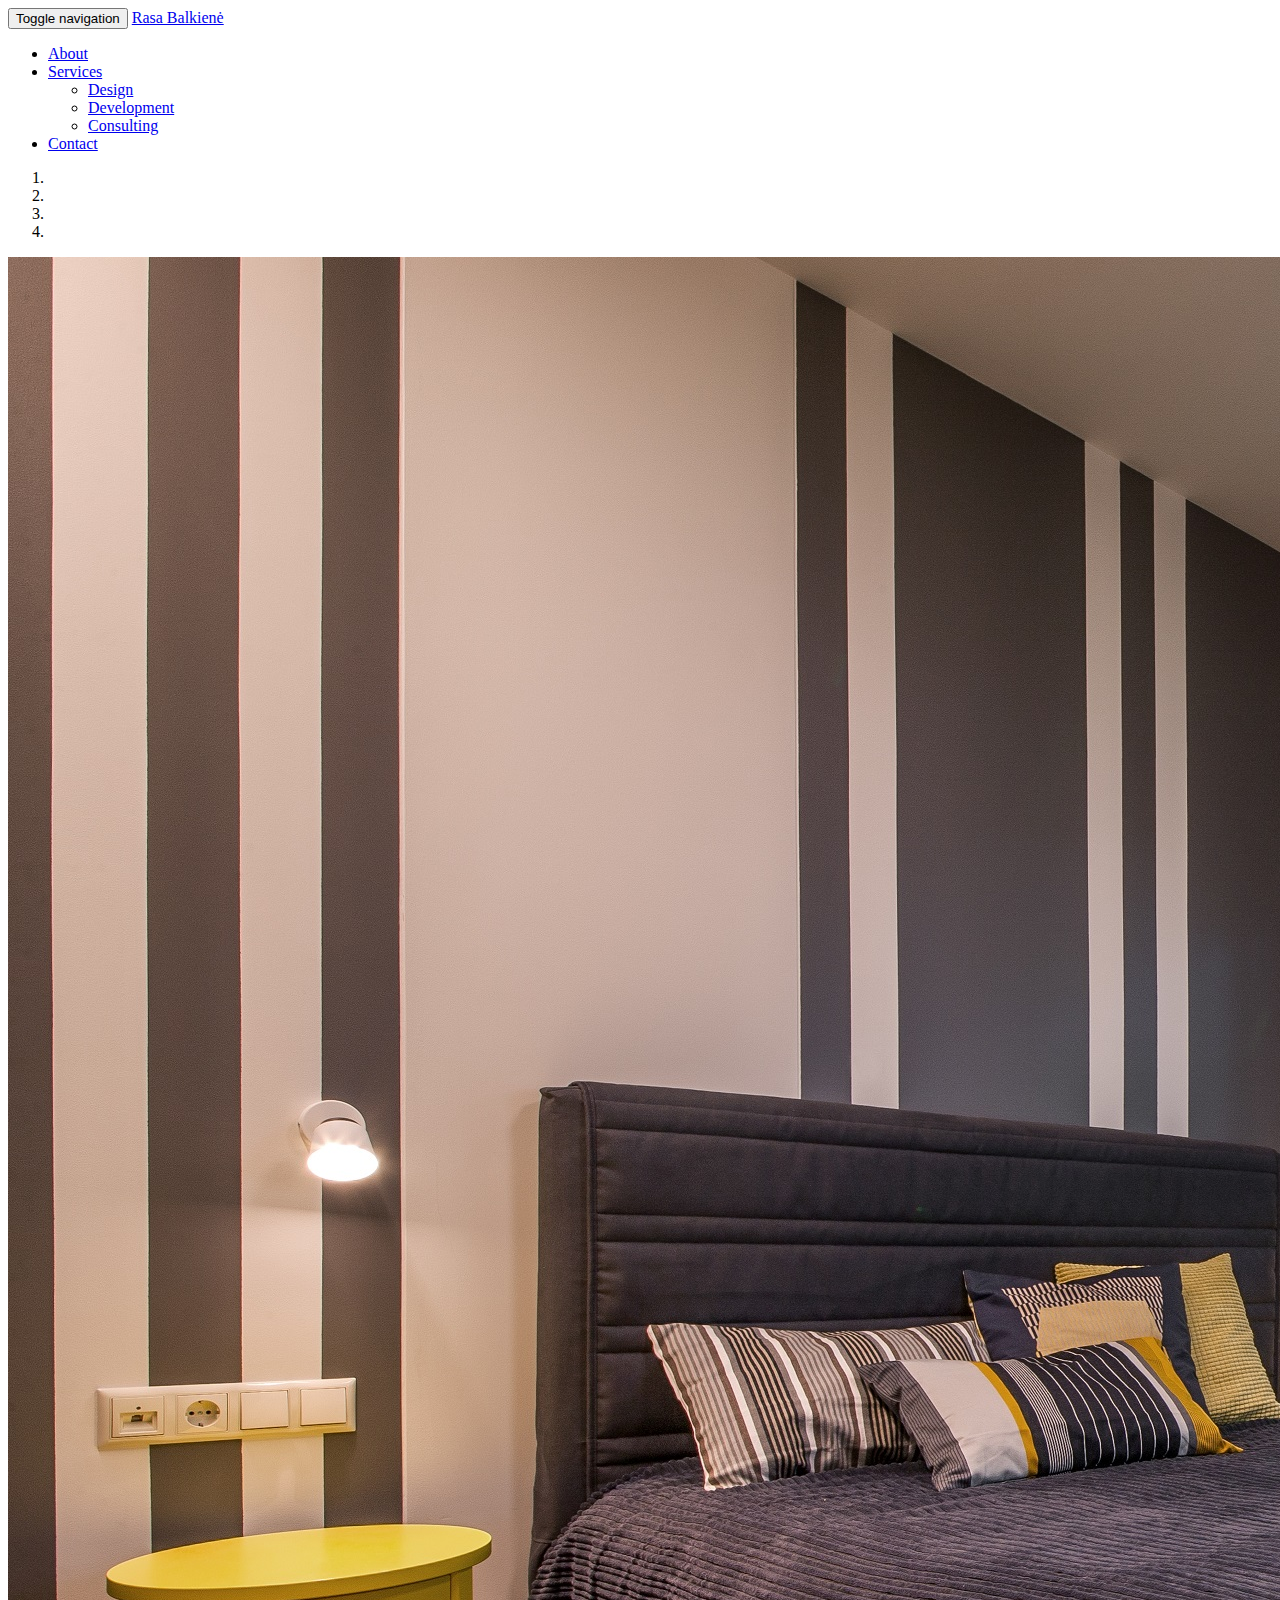
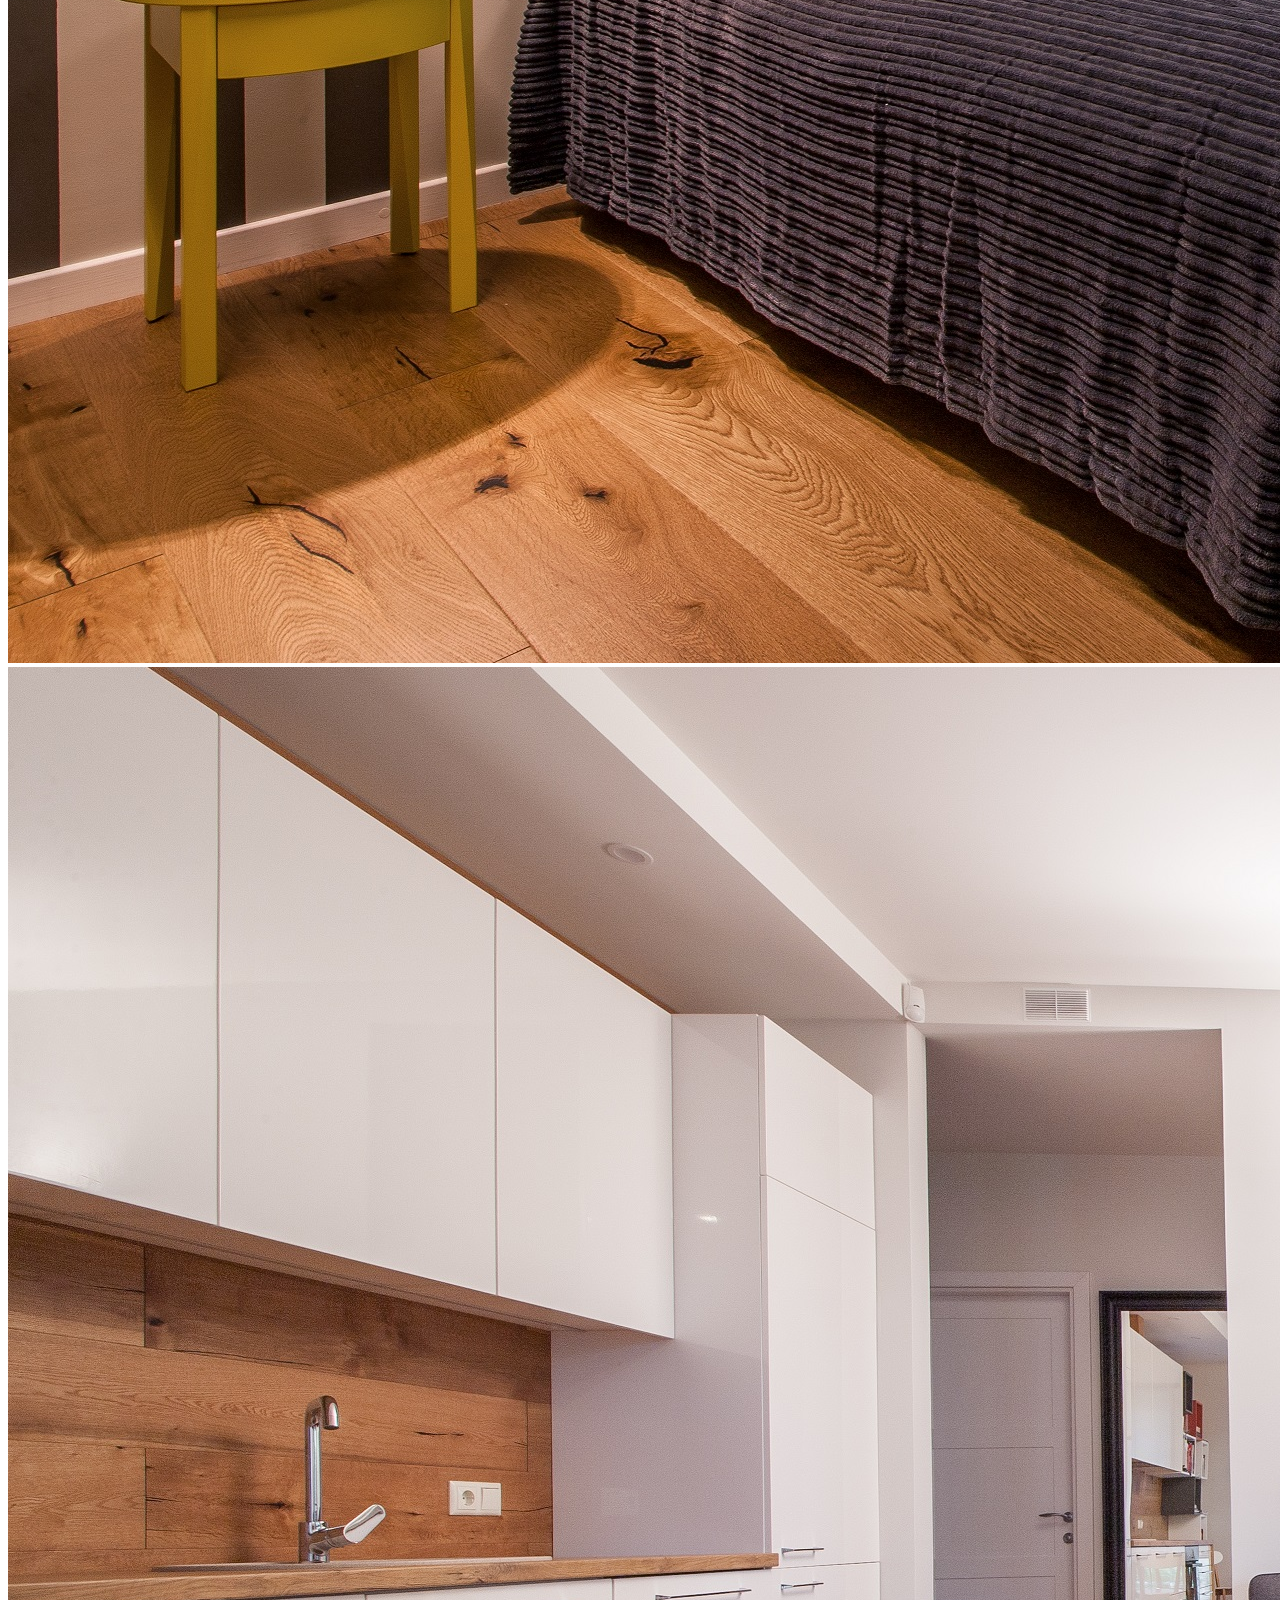
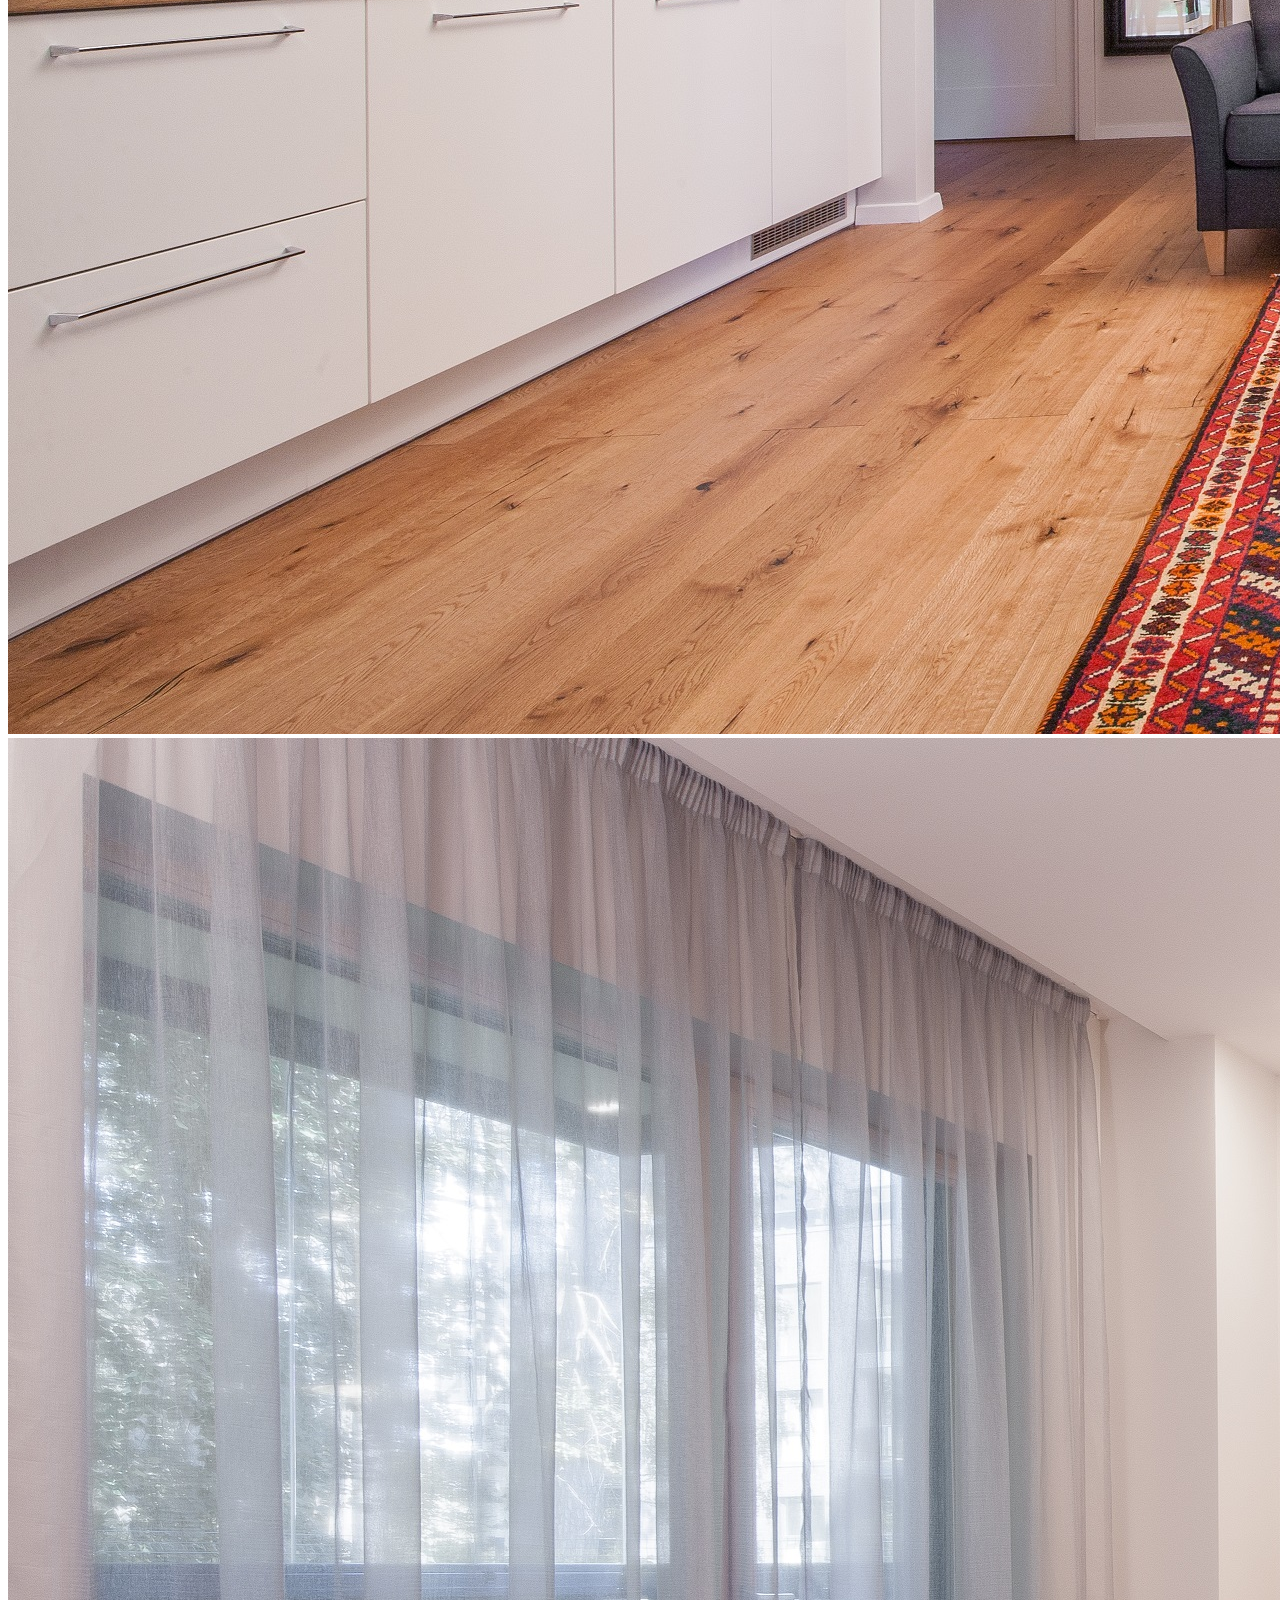
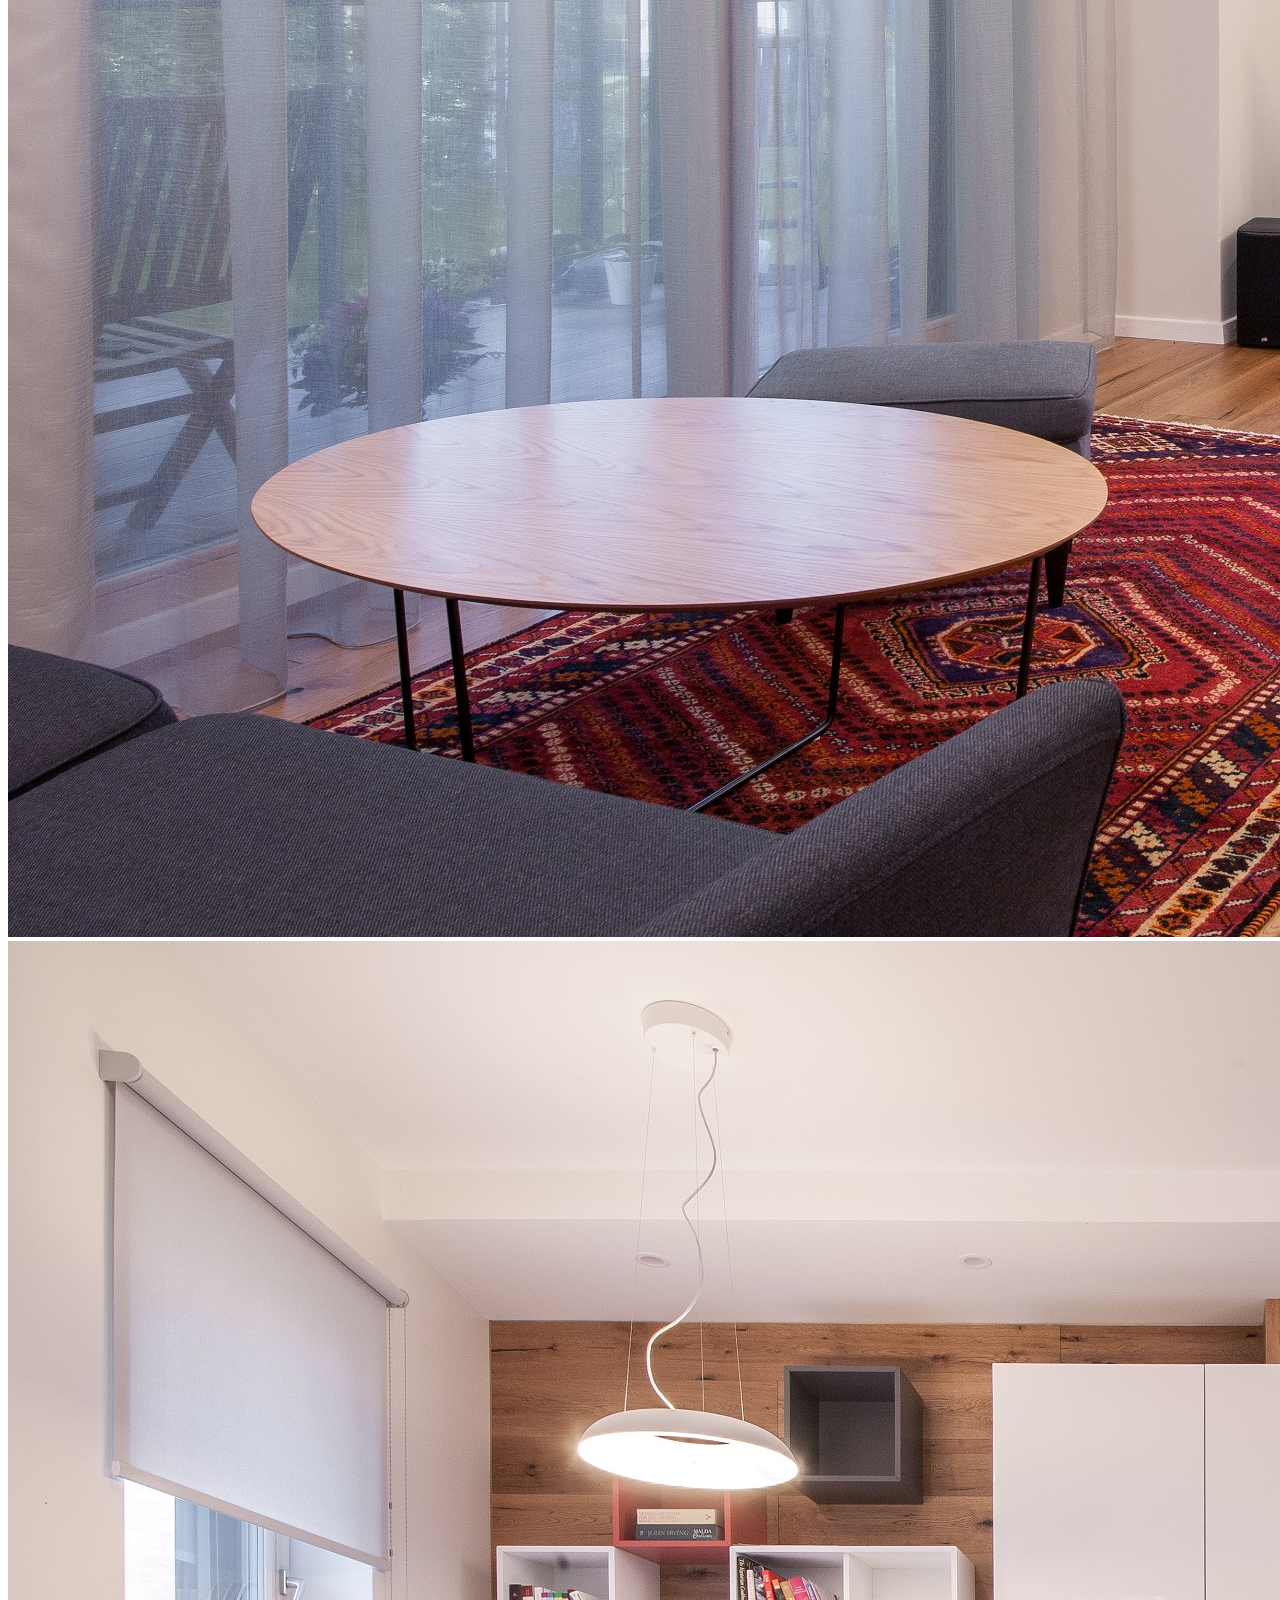
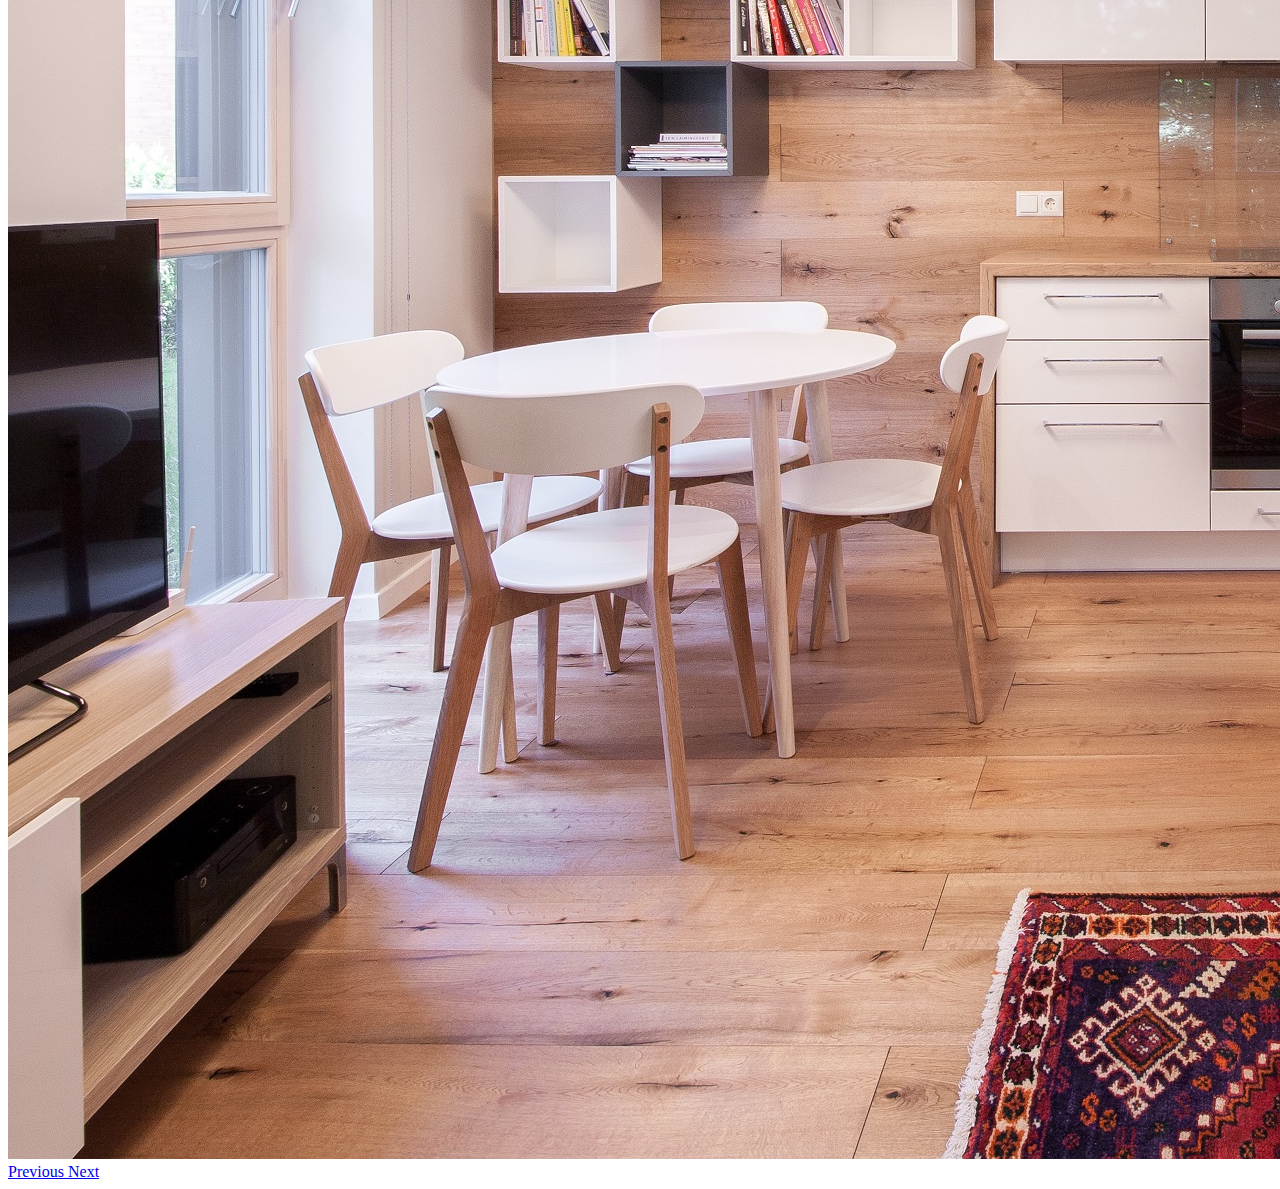
==== bootstrap-3.3.7/index.html @ 6f8c97f9 "added photos, added carousel slide" ====
<!DOCTYPE html>
<html lang="en">
	<head>
		<meta charset="utf-8">
		<meta http-equiv="X-UA-Compatible" content="IE=edge">
		<meta name="viewport" content="width=device-width, initial-scale=1">
		<title>Bootstrap 101 Template</title>
		<link href="css/bootstrap.css" rel="stylesheet">
		<!--[if lt IE 9]>
		<script src="https://oss.maxcdn.com/html5shiv/3.7.2/html5shiv.min.js"></script>
		<script src="https://oss.maxcdn.com/respond/1.4.2/respond.min.js"></script>
		<![endif]-->
		<link href="css/custom.css" rel="stylesheet">
		<link href='https://fonts.googleapis.com/css?family=Montserrat:400,700' rel='stylesheet' type='text/css'>
	</head>
	<body>
		<nav class="navbar navbar-inverse navbar-static-top">
			<div class="container">
				<div class="navbar-header">
					<button type="button" class="navbar-toggle collapsed" data-toggle="collapse" data-target="#bs-example-navbar-collapse-1" aria-expanded="false">
					<span class="sr-only">Toggle navigation</span>
					<span class="icon-bar"></span>
					<span class="icon-bar"></span>
					<span class="icon-bar"></span>
					</button>
					<a class="navbar-brand" href="#">Rasa Balkienė</a>
				</div>
				<div class="collapse navbar-collapse" id="bs-example-navbar-collapse-1">
					<ul class="nav navbar-nav navbar-right">
						<li><a href="#">About</a></li>
						<li class="dropdown">
							<a href="#" class="dropdown-toggle" data-toggle="dropdown" role="button" aria-haspopup="true" aria-expanded="false">Services<span class="caret"></span></a>
							<ul class="dropdown-menu">
								<li><a href="#">Design</a></li>
								<li><a href="#">Development</a></li>
								<li><a href="#">Consulting</a></li>
							</ul>
						</li>
						<li><a href="#">Contact</a></li>
					</ul>
				</div>
			</div>
		</nav>
		<div class="container">
		<div id="myCarousel" class="carousel slide" data-ride="carousel">
  <!-- Indicators -->
  <ol class="carousel-indicators">
    <li data-target="#myCarousel" data-slide-to="0" class="active"></li>
    <li data-target="#myCarousel" data-slide-to="1"></li>
    <li data-target="#myCarousel" data-slide-to="2"></li>
    <li data-target="#myCarousel" data-slide-to="3"></li>
  </ol>

  <!-- Wrapper for slides -->
  <div class="carousel-inner" role="listbox">
    <div class="item active">
      <img src="images/miegamasis7.jpg" alt="Chania">
    </div>

    <div class="item">
      <img src="images/svetain%C4%971.jpg" alt="Chania">
    </div>

    <div class="item">
      <img src="images/svetain%C4%973.jpg" alt="Flower">
    </div>

    <div class="item">
      <img src="images/virtuv%C4%976.jpg" alt="Flower">
    </div>
  </div>

  <!-- Left and right controls -->
  <a class="left carousel-control" href="#myCarousel" role="button" data-slide="prev">
    <span class="glyphicon glyphicon-chevron-left" aria-hidden="true"></span>
    <span class="sr-only">Previous</span>
  </a>
  <a class="right carousel-control" href="#myCarousel" role="button" data-slide="next">
    <span class="glyphicon glyphicon-chevron-right" aria-hidden="true"></span>
    <span class="sr-only">Next</span>
  </a>
</div>
		</div>
		<script src="https://ajax.googleapis.com/ajax/libs/jquery/1.11.3/jquery.min.js"></script>
		<script src="js/bootstrap.min.js"></script>
	</body>
</html>
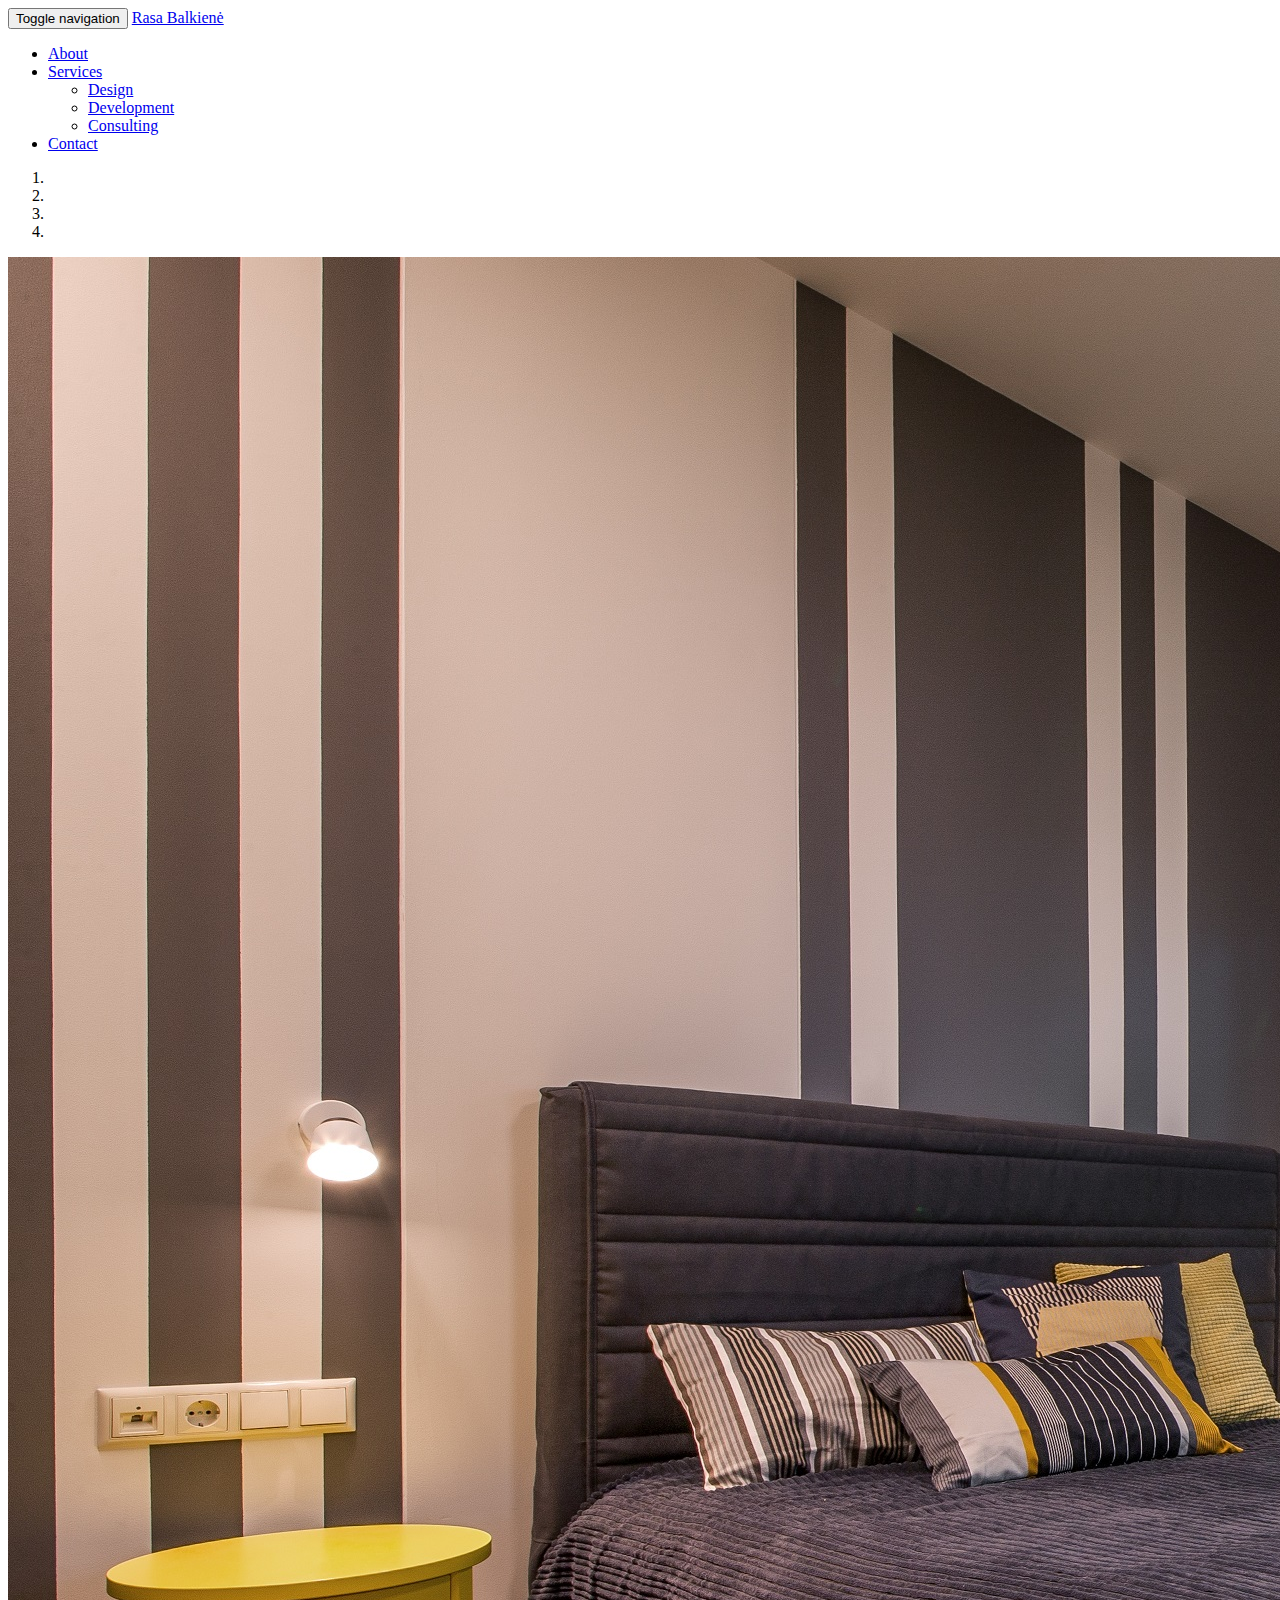
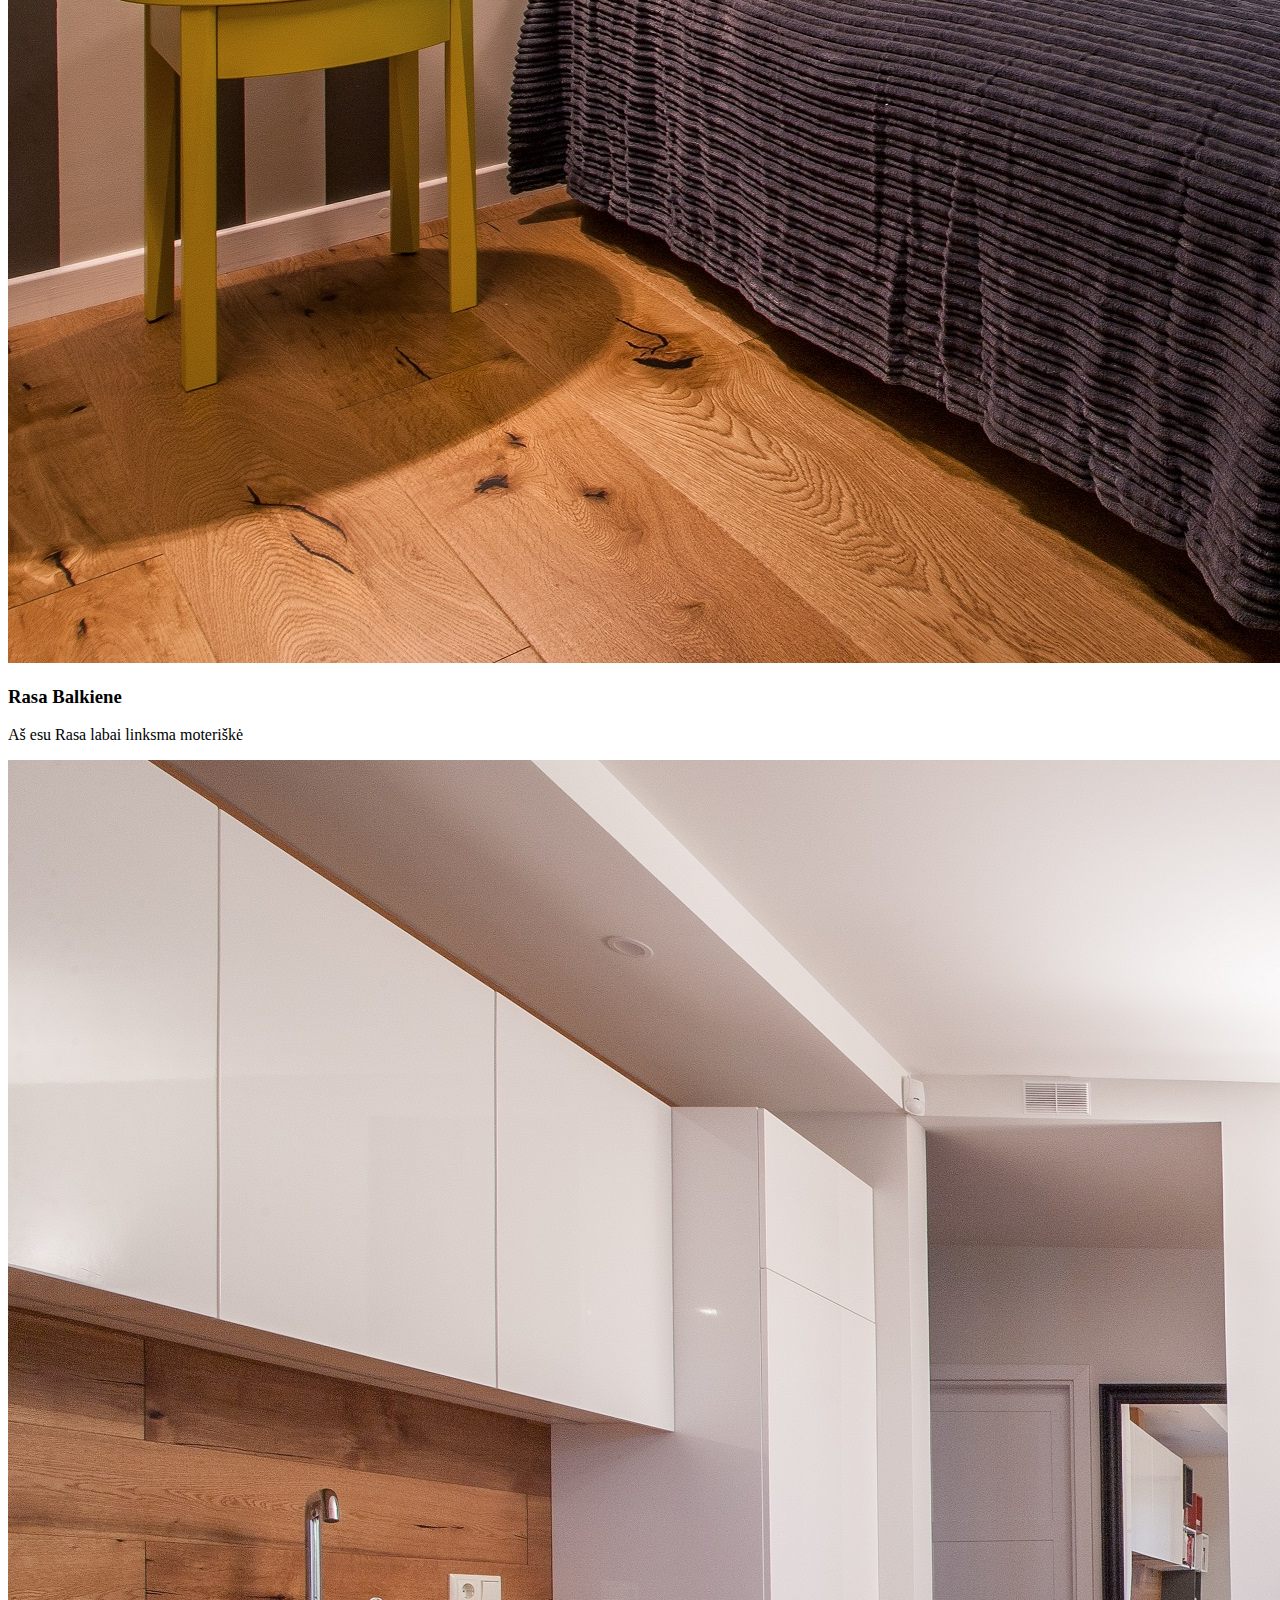
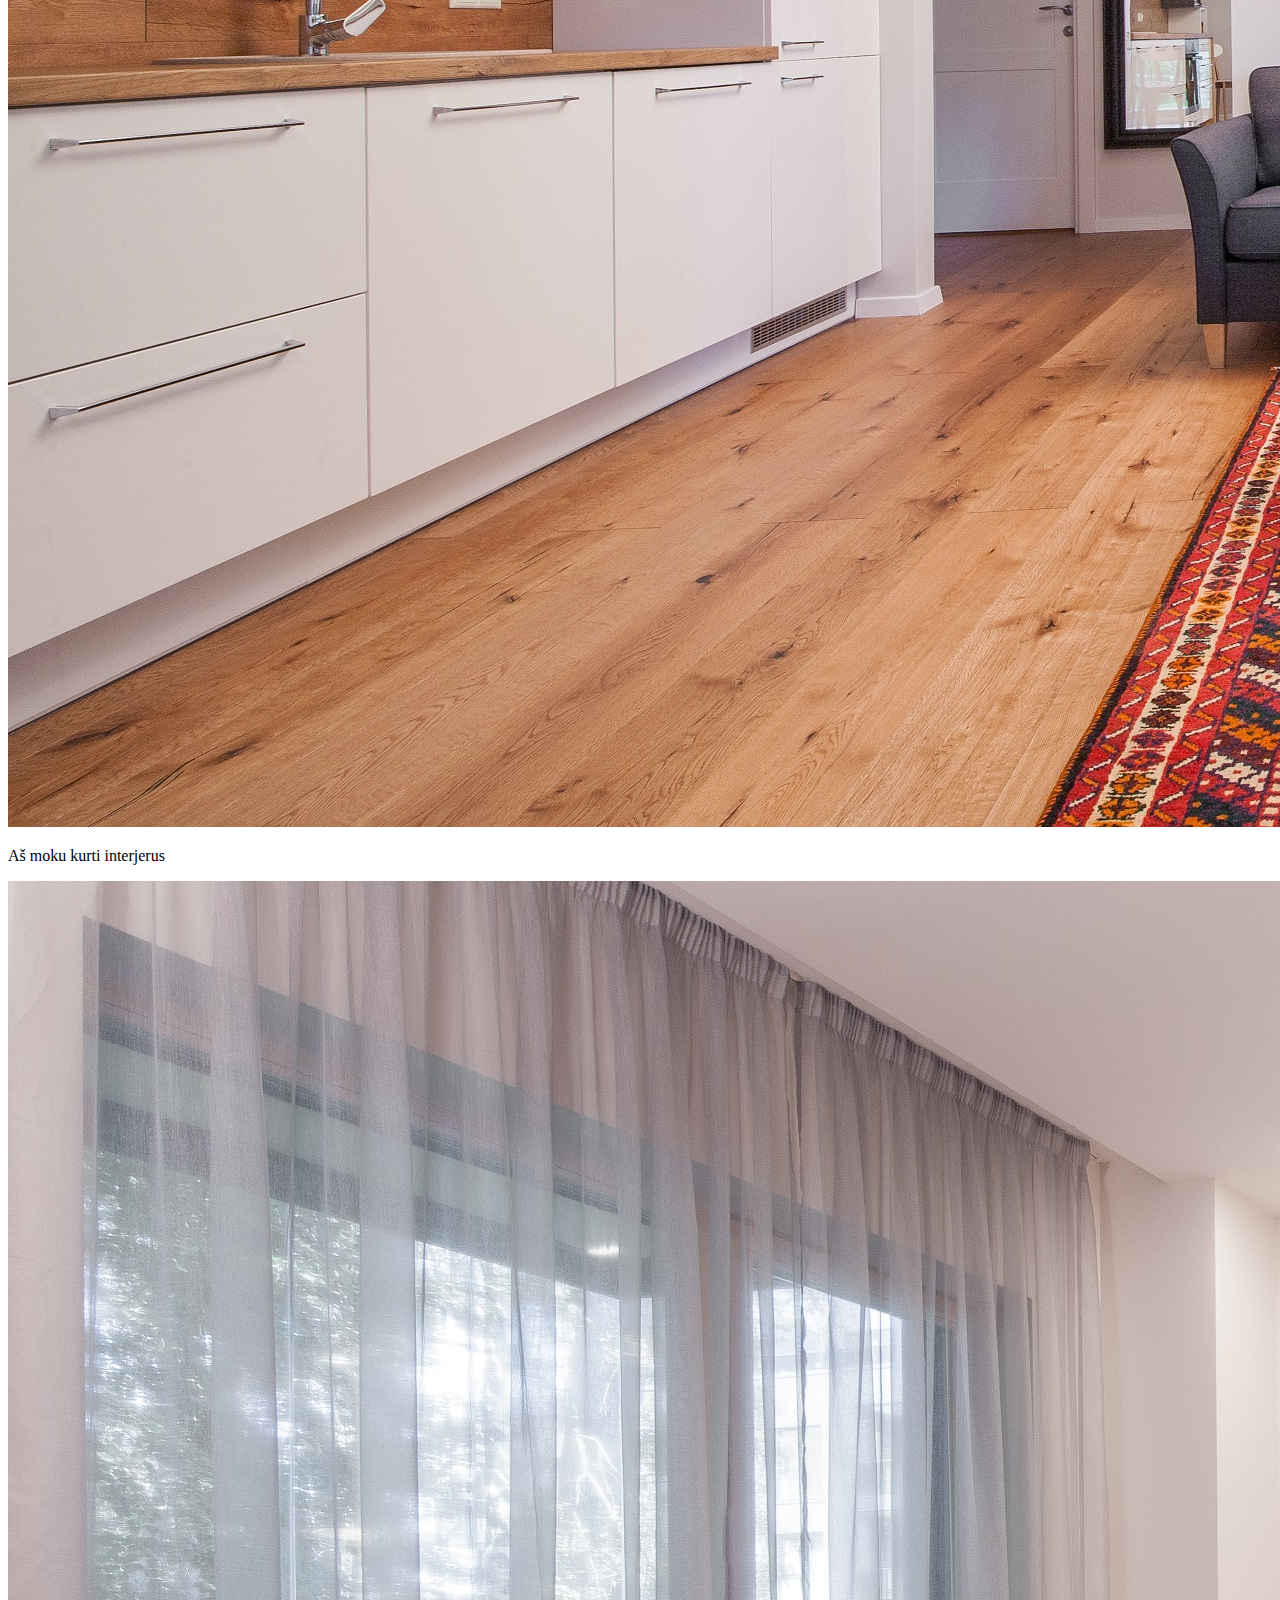
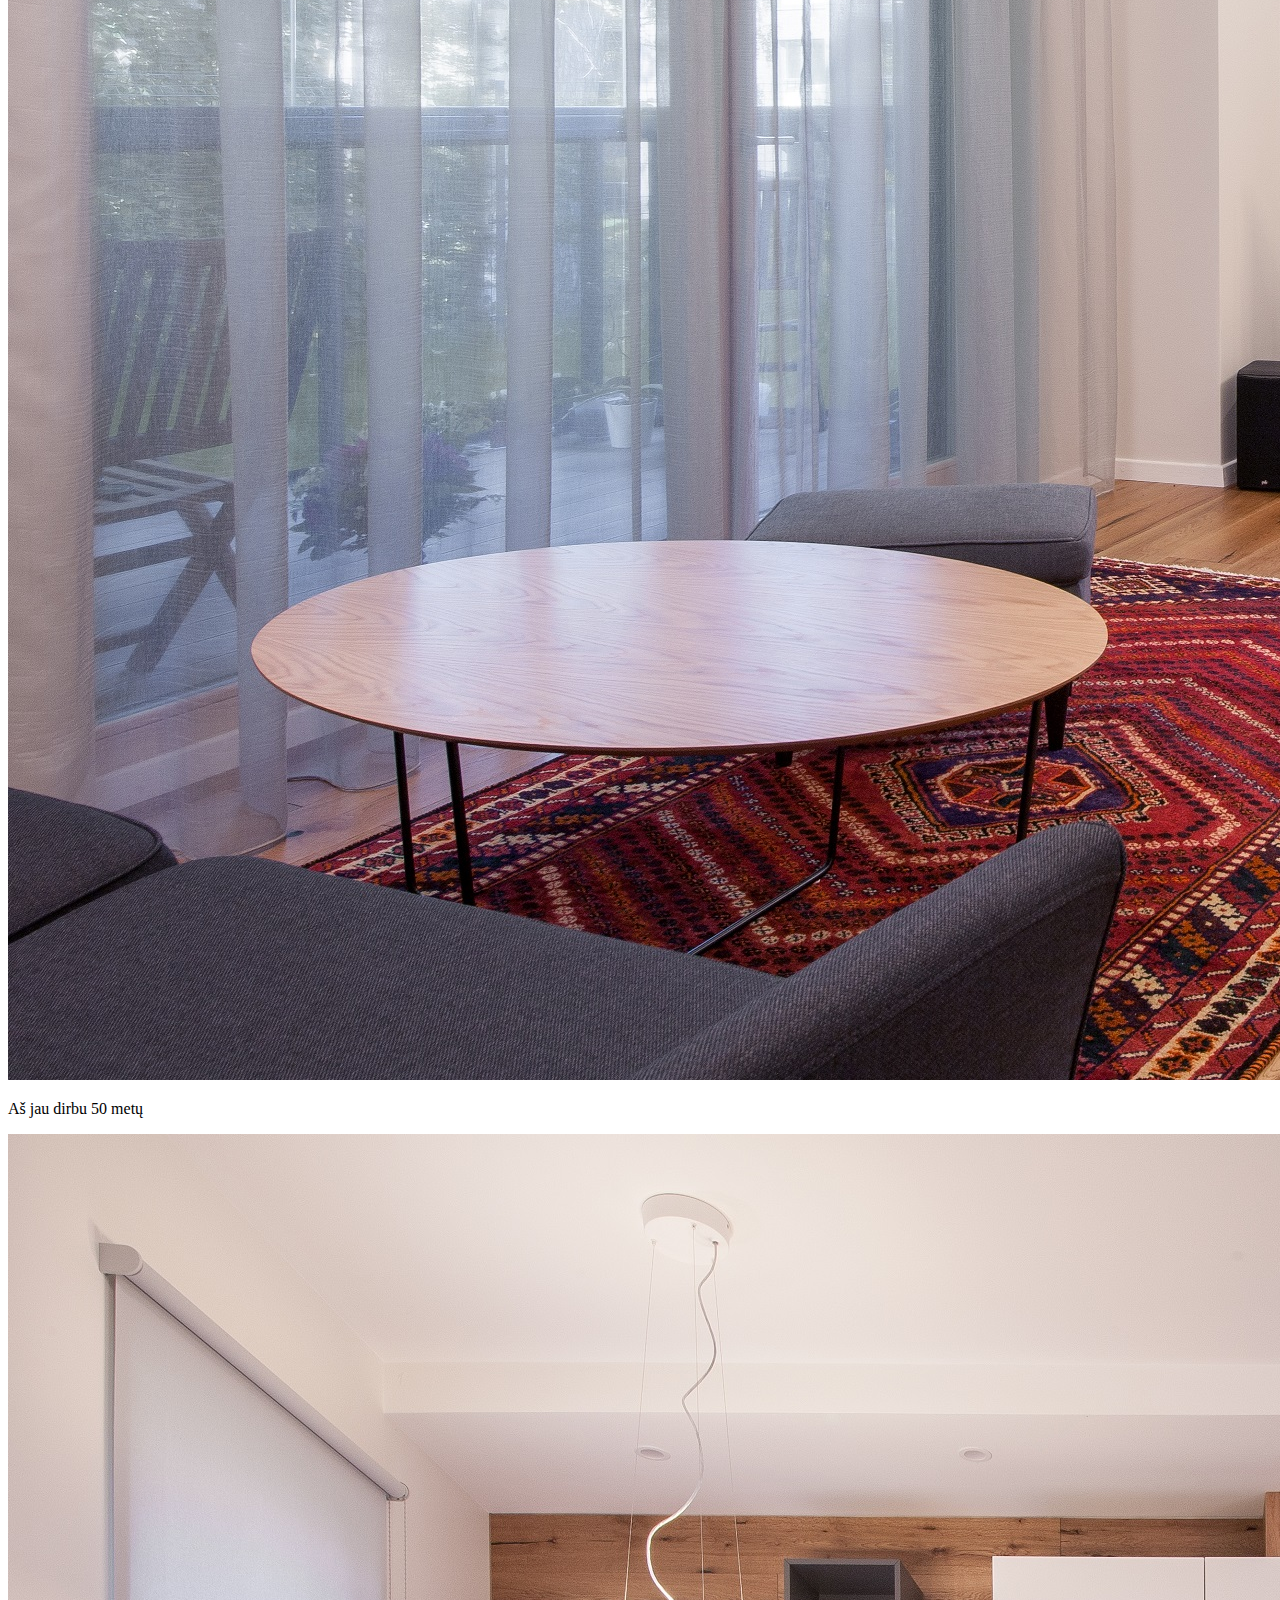
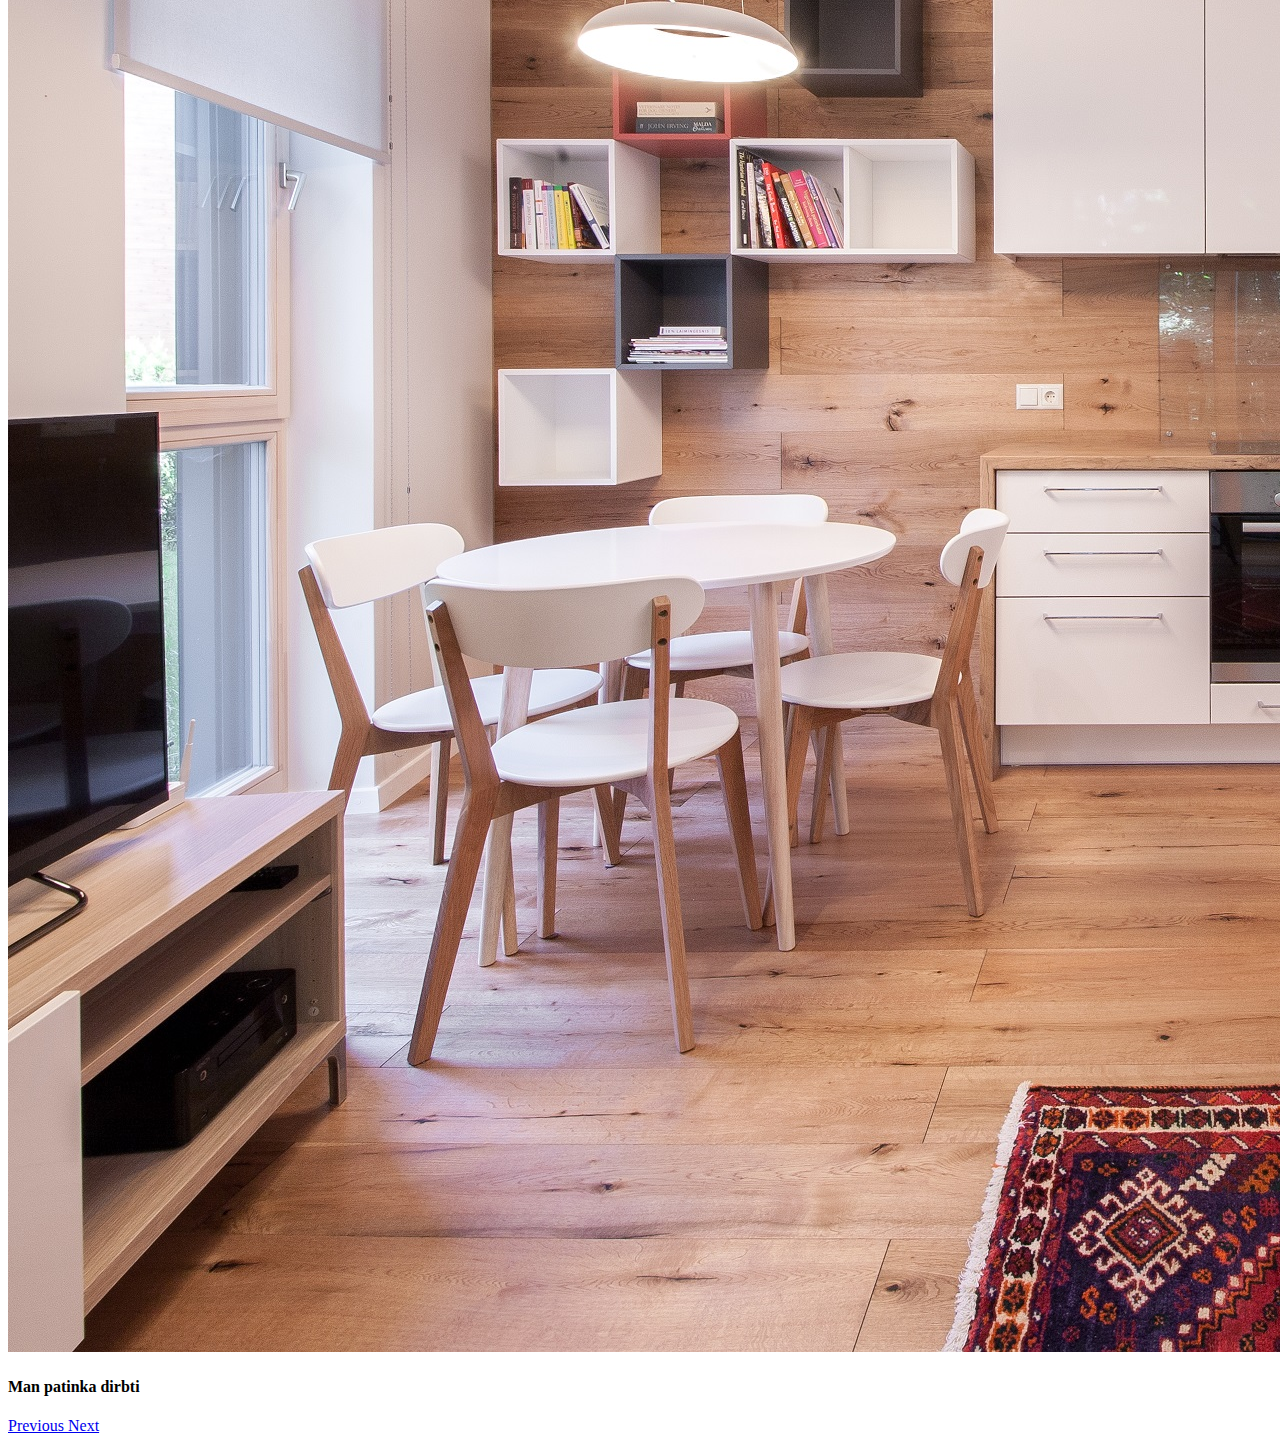
==== commit 96ffd8d9: "Removed custom css and added captions on carousel" ====
--- a/bootstrap-3.3.7/index.html
+++ b/bootstrap-3.3.7/index.html
@@ -54,19 +54,34 @@
   <!-- Wrapper for slides -->
   <div class="carousel-inner" role="listbox">
     <div class="item active">
-      <img src="images/miegamasis7.jpg" alt="Chania">
+      <img src="images/miegamasis7.jpg" alt="">
+		<div class="carousel-caption">
+			<h3> Rasa Balkiene</h3>
+			<p> Aš esu Rasa labai linksma moteriškė</p>
+		</div>
     </div>
 
     <div class="item">
       <img src="images/svetain%C4%971.jpg" alt="Chania">
+				<div class="carousel-caption">
+			<p> Aš moku kurti interjerus</p>
+		</div>
     </div>
 
     <div class="item">
       <img src="images/svetain%C4%973.jpg" alt="Flower">
+						<div class="carousel-caption">
+			<p> Aš jau dirbu 50 metų</p>
+		</div>
+
     </div>
 
     <div class="item">
-      <img src="images/virtuv%C4%976.jpg" alt="Flower">
+      <img src="images/virtuv%C4%976.jpg" alt="">
+								<div class="carousel-caption">
+
+		<h4> Man patinka dirbti</h4>
+		</div>
     </div>
   </div>
 
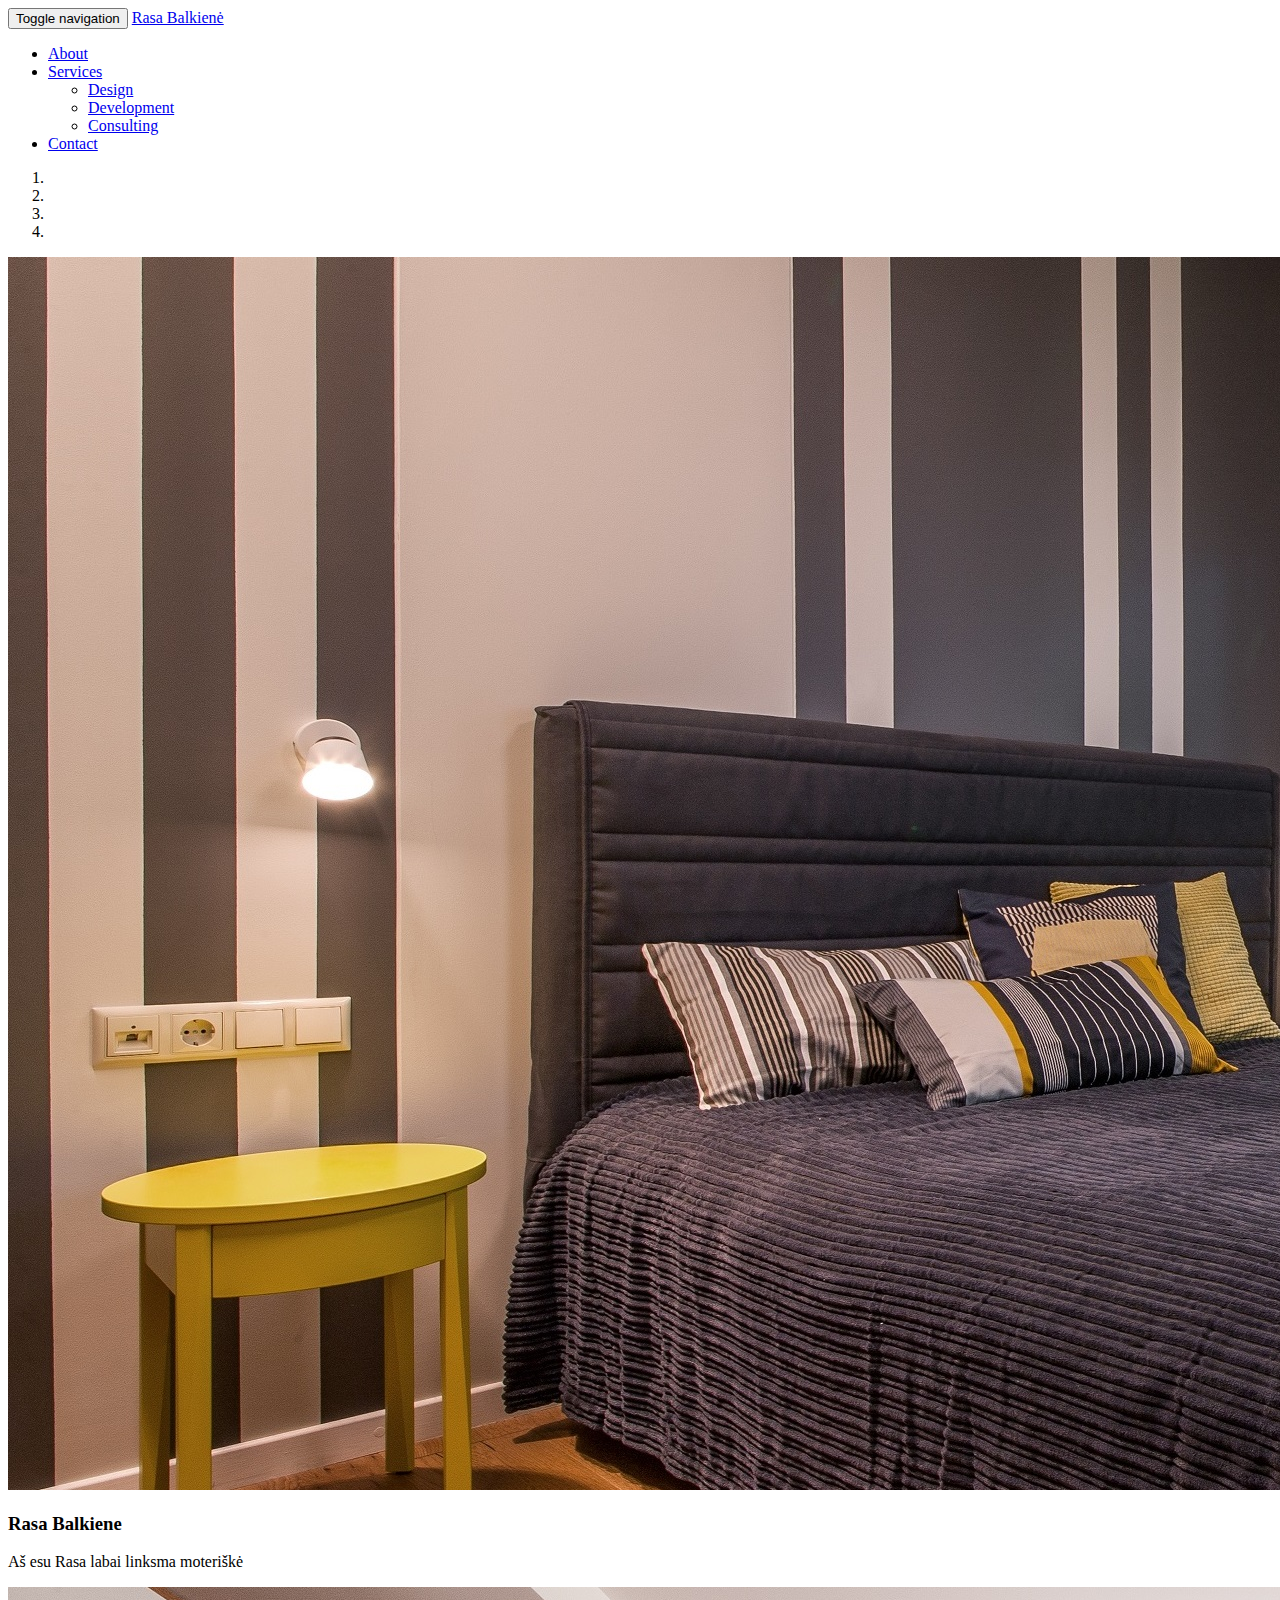
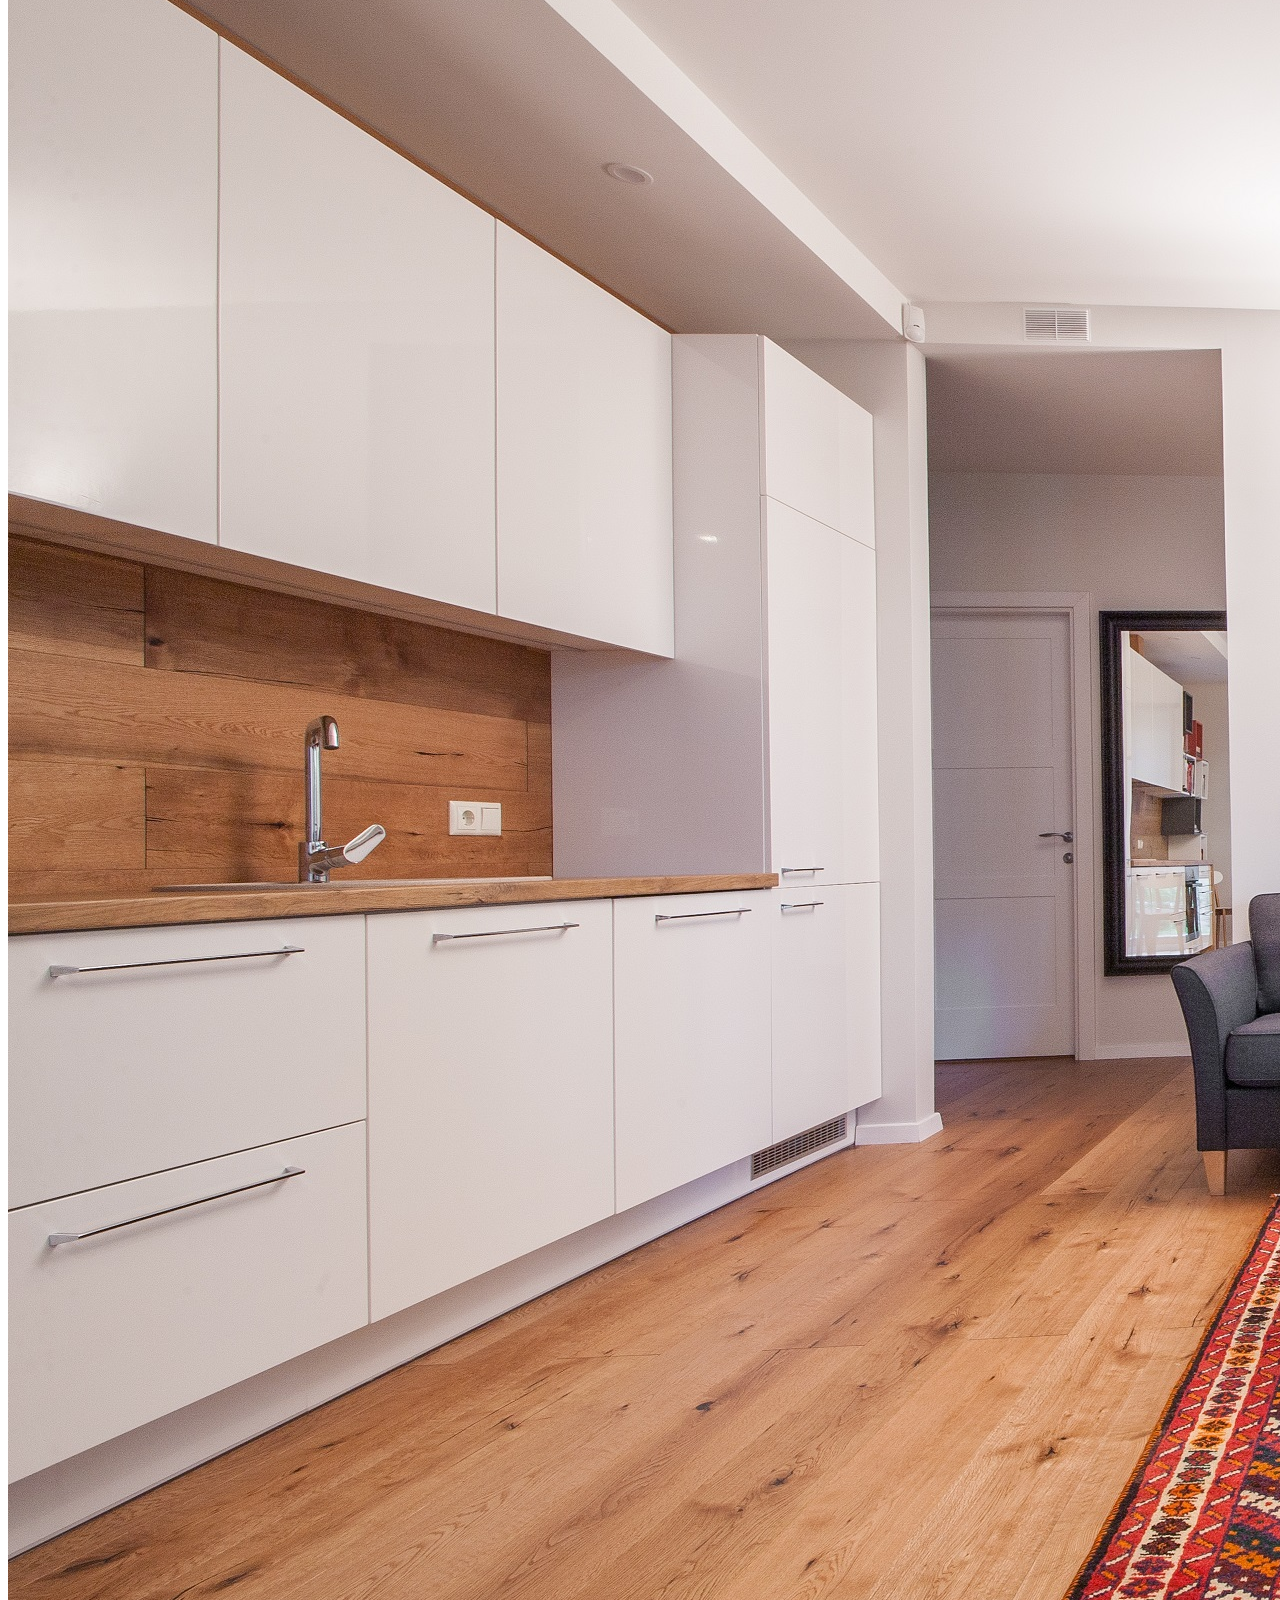
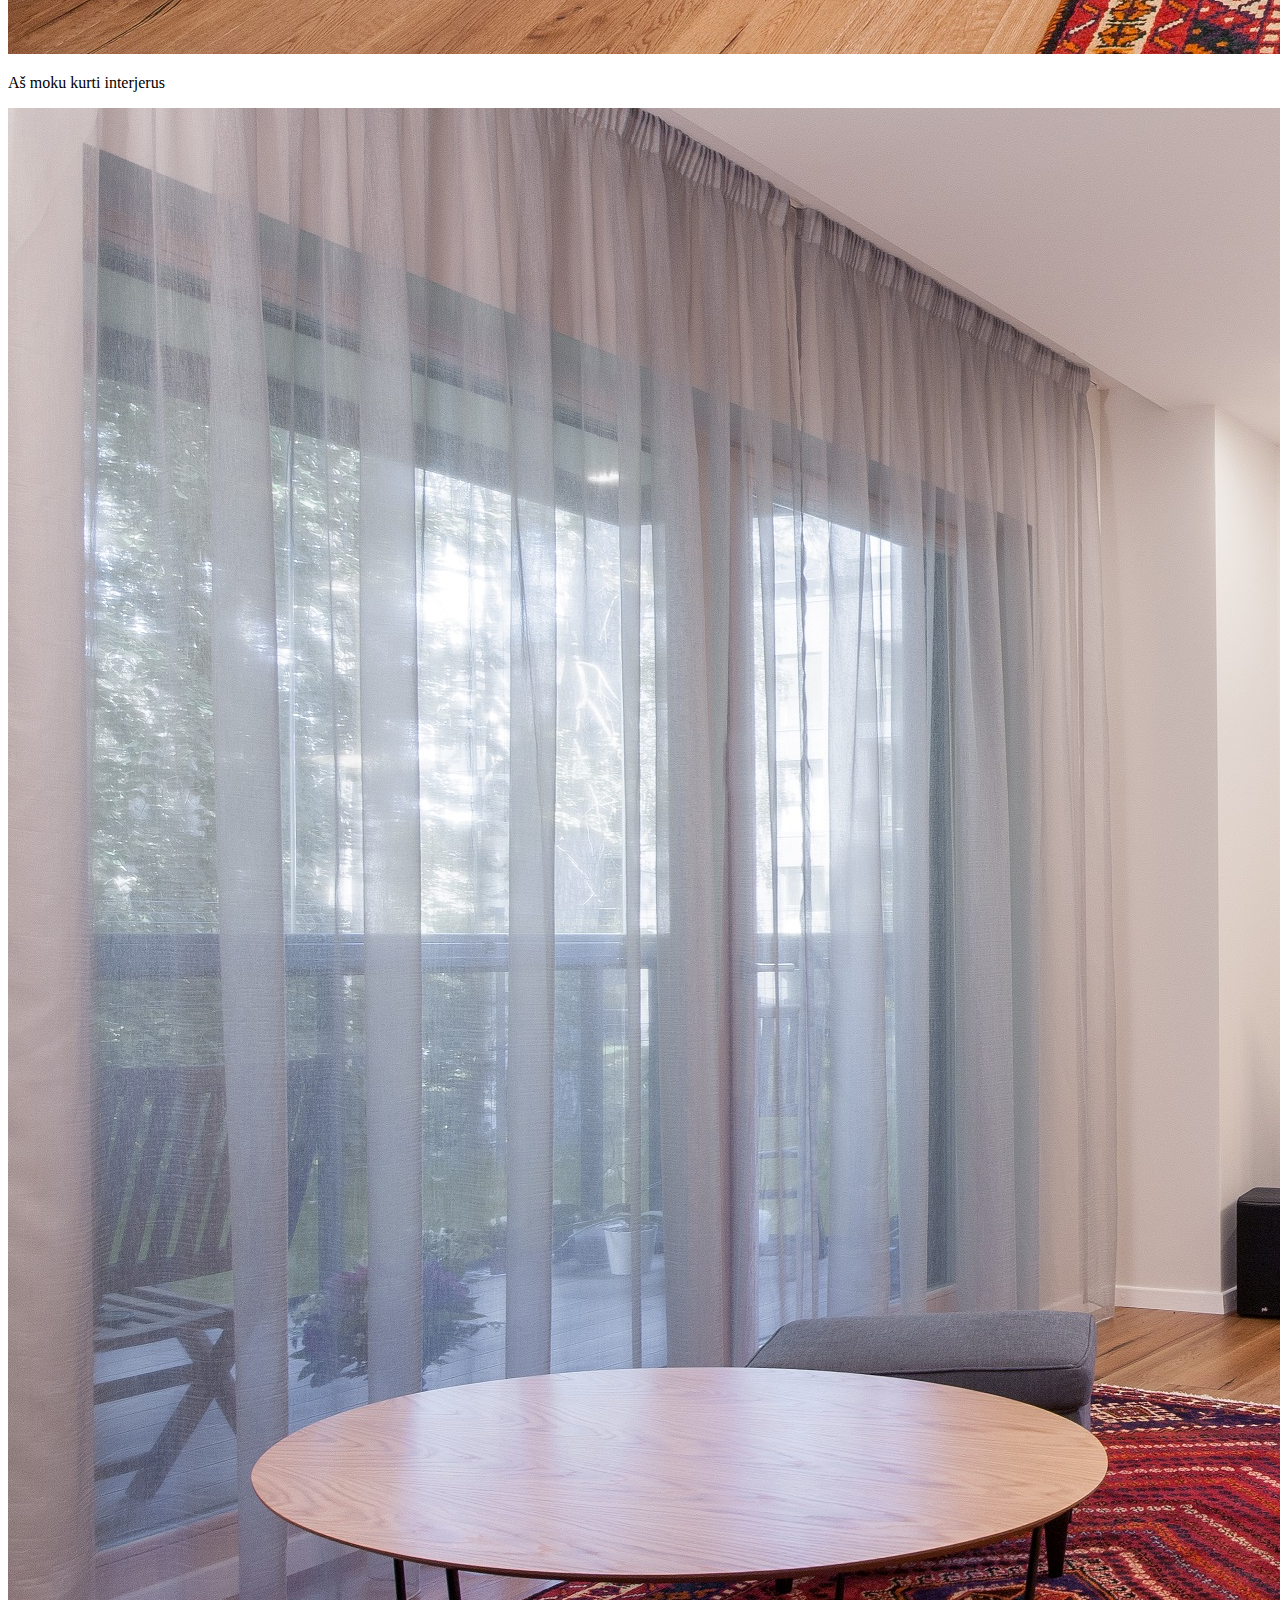
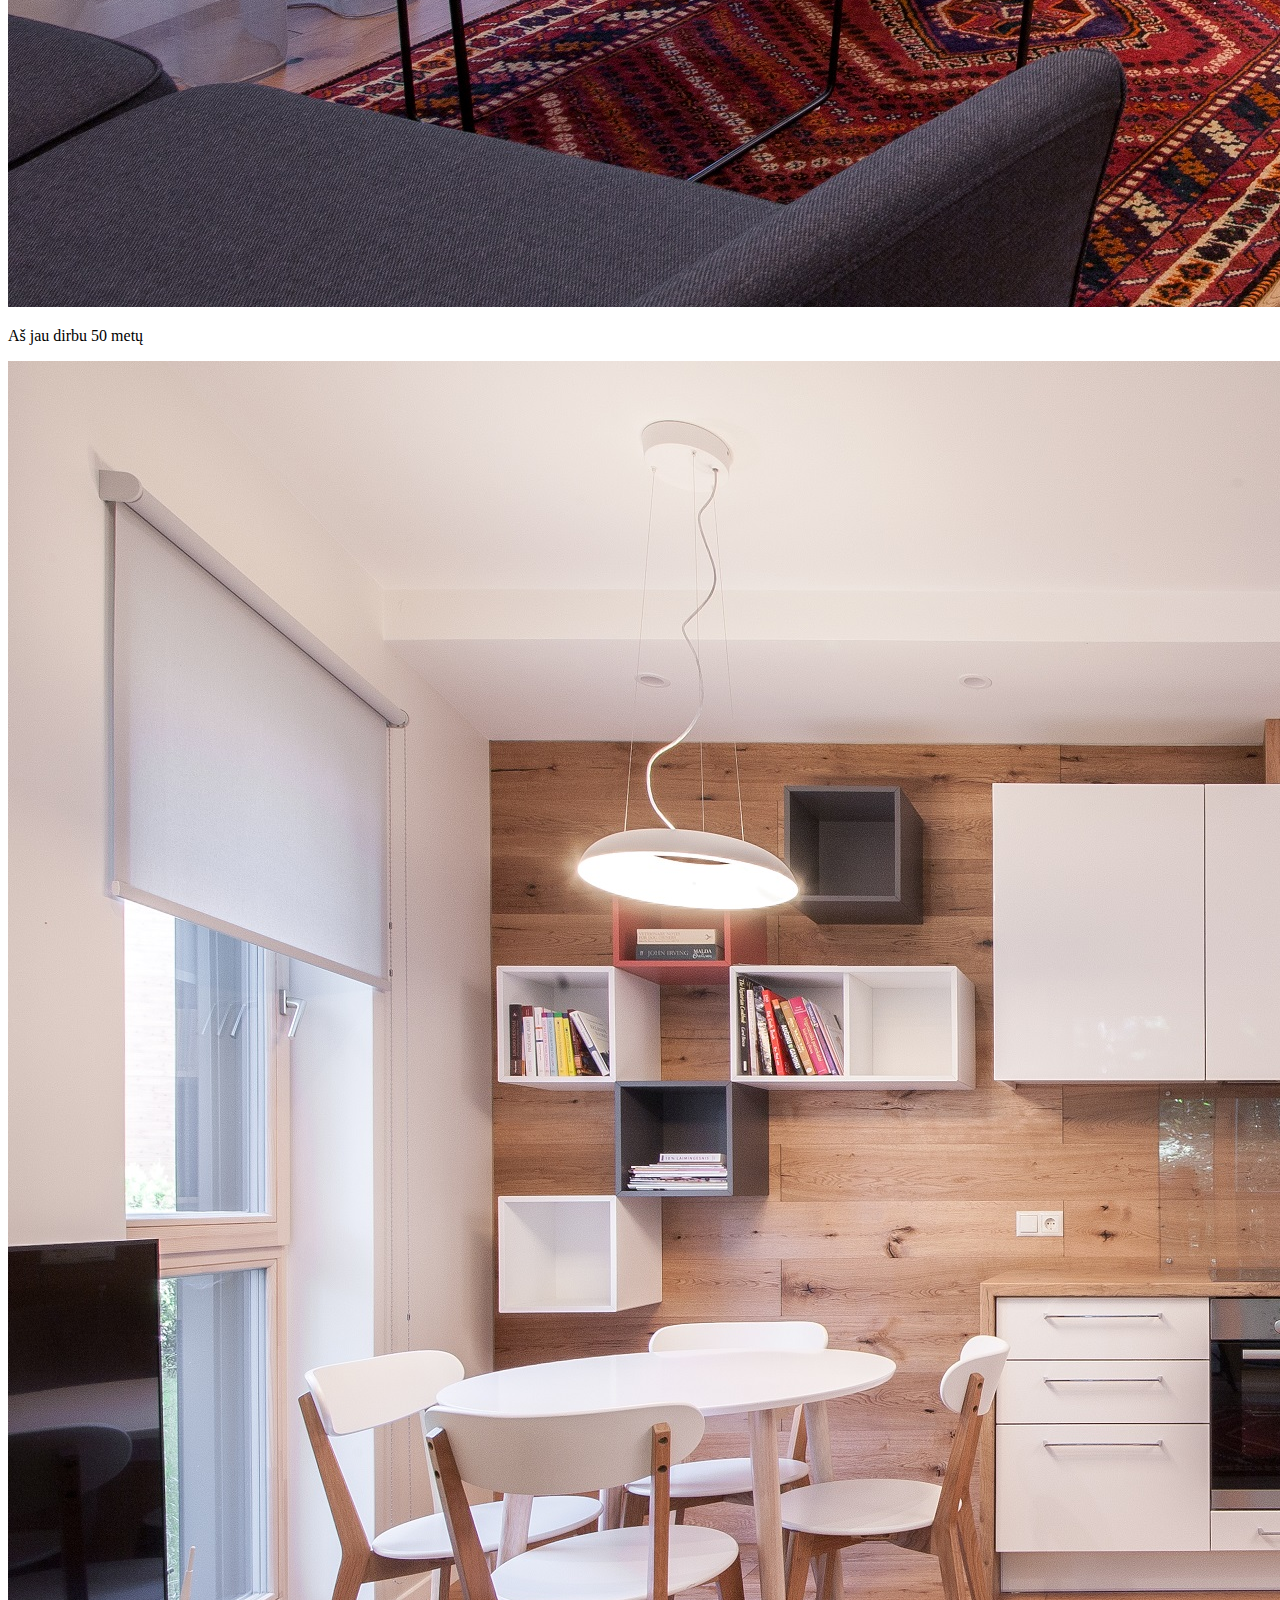
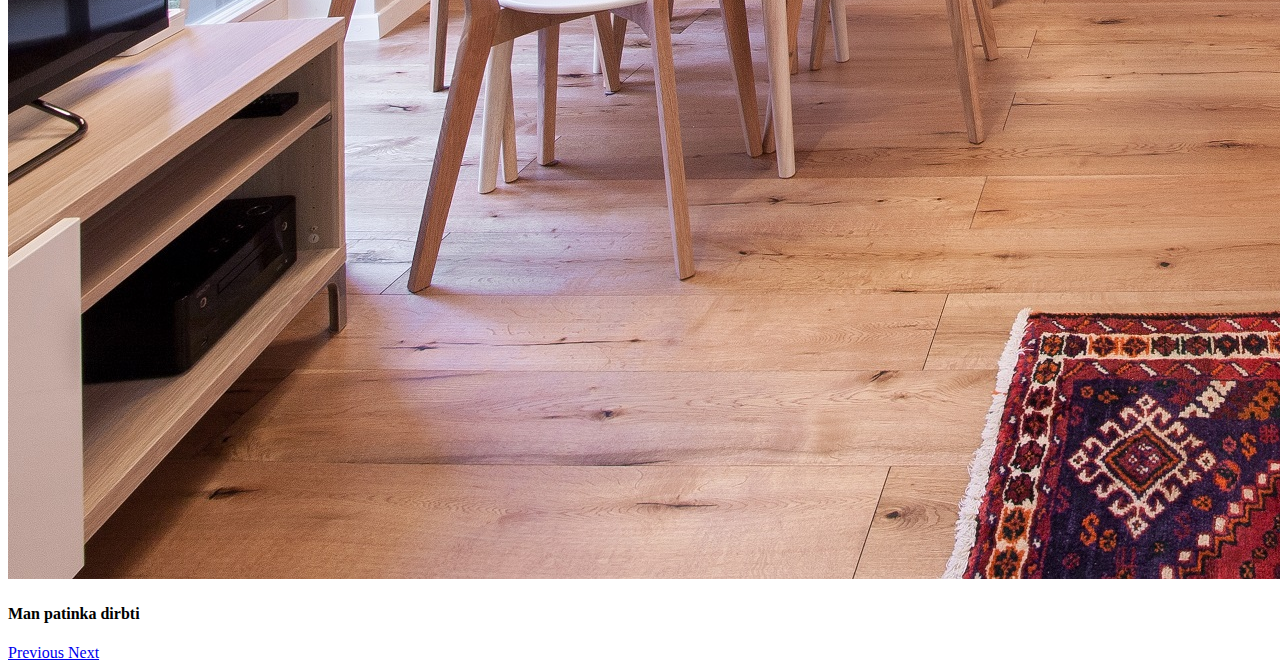
==== commit ea127871: "Added very simple plan, made carousel have width 100% of the screen size. Waiting for client to say " ====
--- a/bootstrap-3.3.7/index.html
+++ b/bootstrap-3.3.7/index.html
@@ -41,7 +41,6 @@
 				</div>
 			</div>
 		</nav>
-		<div class="container">
 		<div id="myCarousel" class="carousel slide" data-ride="carousel">
   <!-- Indicators -->
   <ol class="carousel-indicators">
@@ -95,7 +94,6 @@
     <span class="sr-only">Next</span>
   </a>
 </div>
-		</div>
 		<script src="https://ajax.googleapis.com/ajax/libs/jquery/1.11.3/jquery.min.js"></script>
 		<script src="js/bootstrap.min.js"></script>
 	</body>
--- a/bootstrap-3.3.7/css/custom.css
+++ b/bootstrap-3.3.7/css/custom.css
@@ -0,0 +1,3 @@
+.container{
+	width:100%;
+}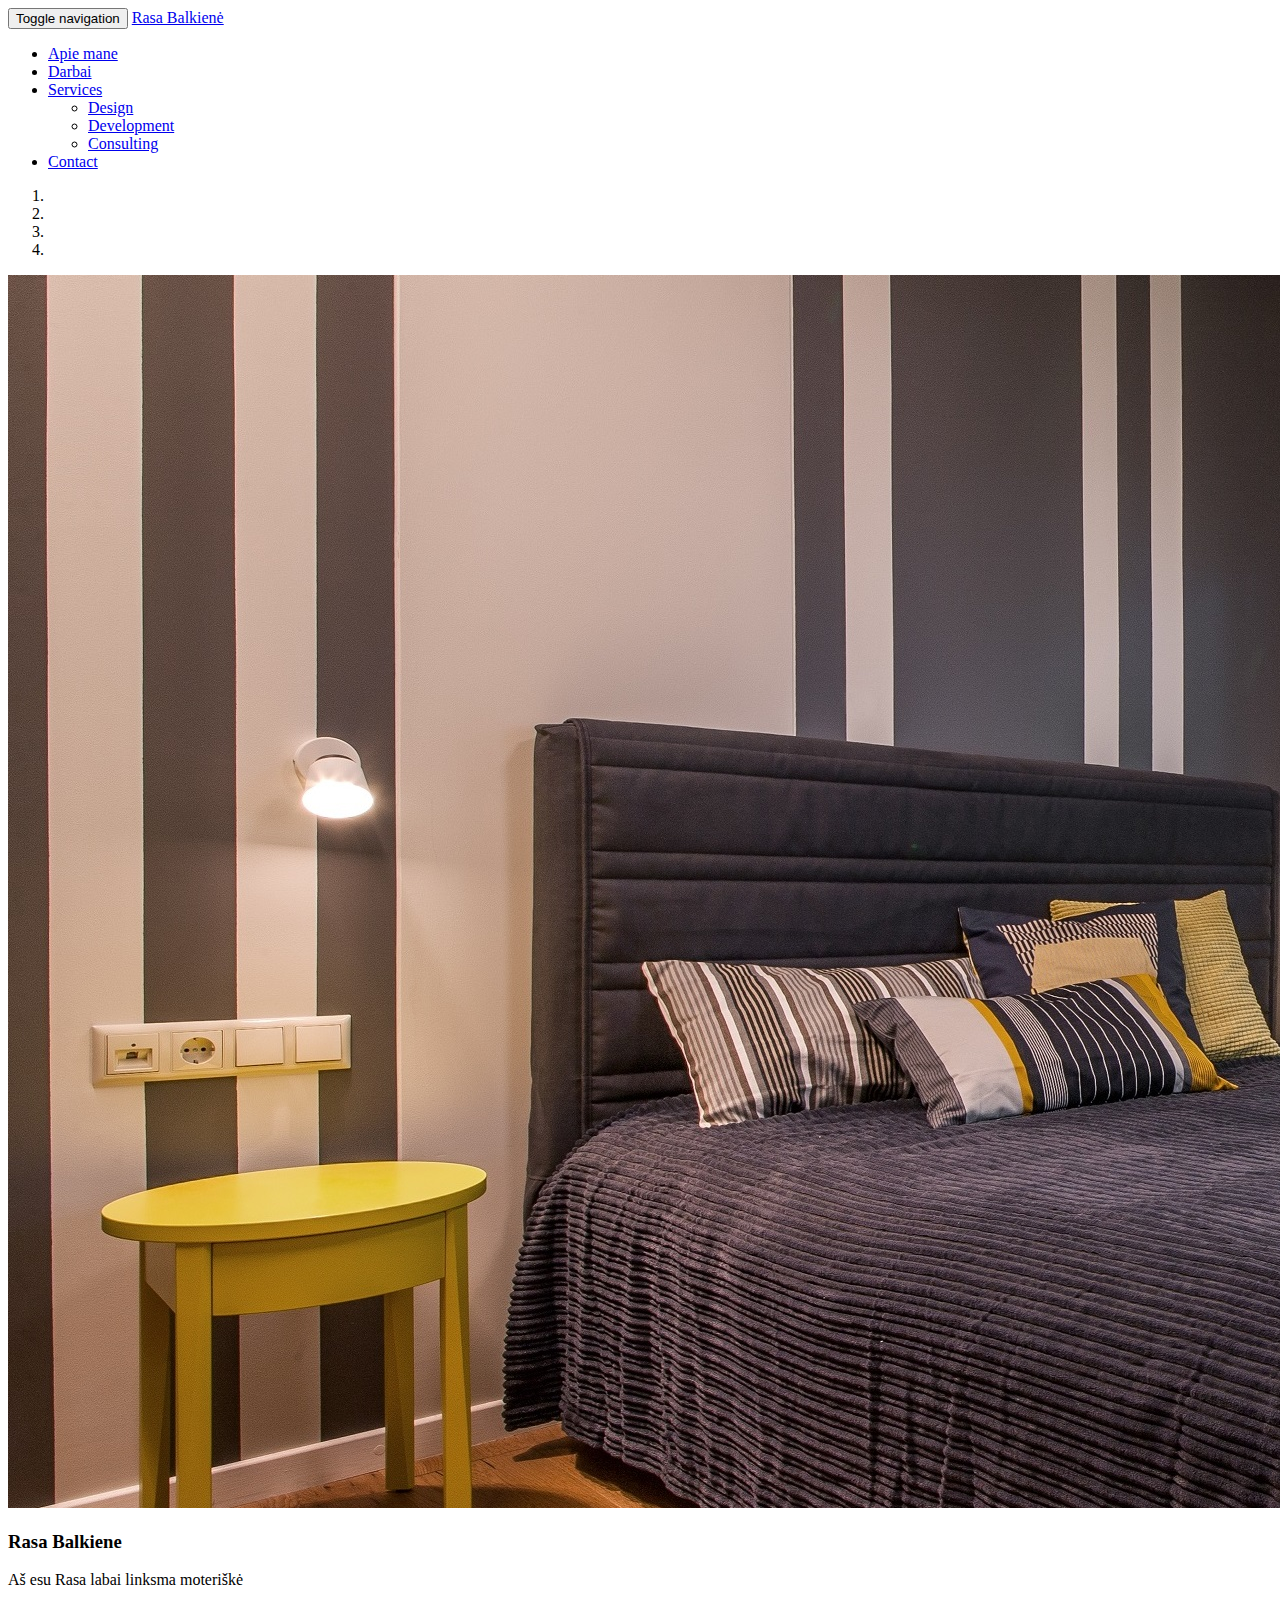
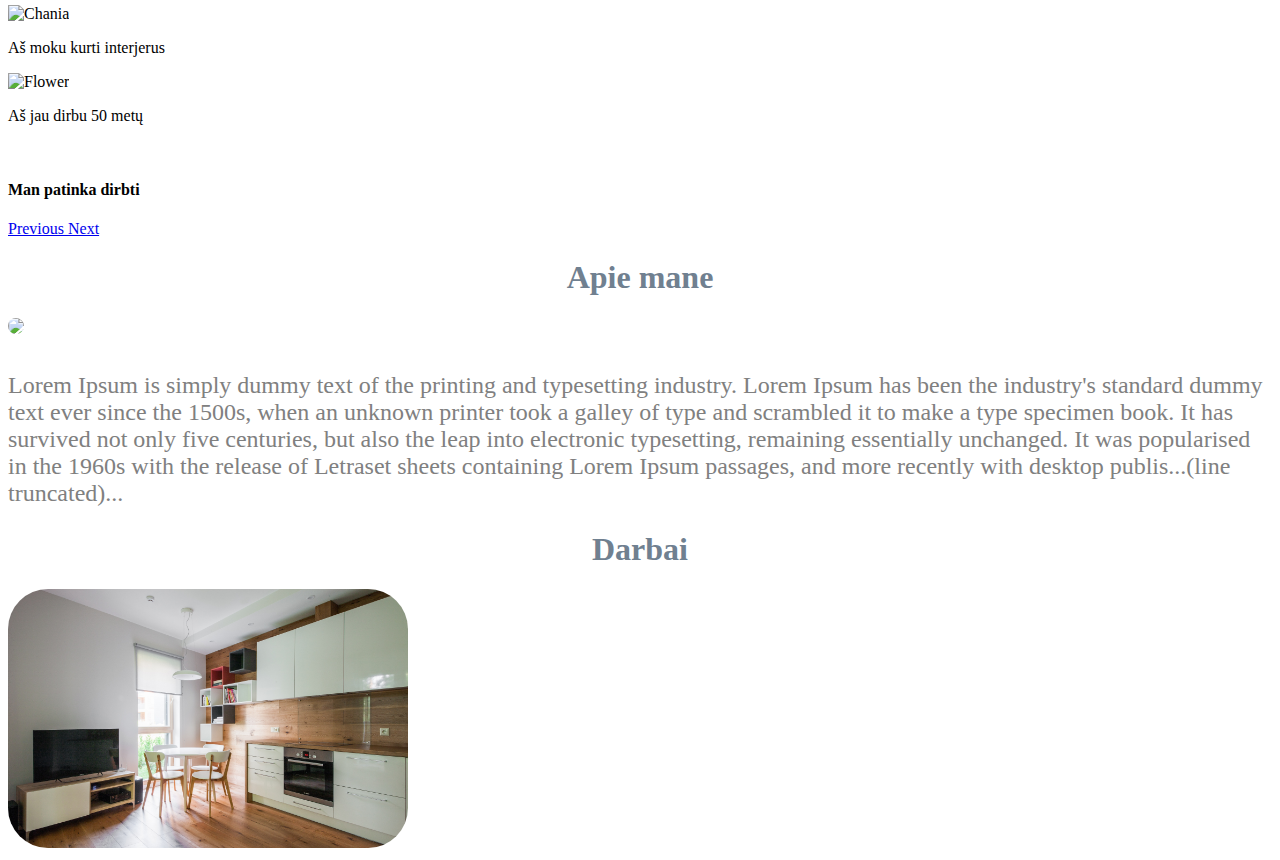
==== commit 46800b74: "Added lightbox" ====
--- a/bootstrap-3.3.7/index.html
+++ b/bootstrap-3.3.7/index.html
@@ -4,7 +4,7 @@
 		<meta charset="utf-8">
 		<meta http-equiv="X-UA-Compatible" content="IE=edge">
 		<meta name="viewport" content="width=device-width, initial-scale=1">
-		<title>Bootstrap 101 Template</title>
+		<title>Rasa Balkiene</title>
 		<link href="css/bootstrap.css" rel="stylesheet">
 		<!--[if lt IE 9]>
 		<script src="https://oss.maxcdn.com/html5shiv/3.7.2/html5shiv.min.js"></script>
@@ -12,12 +12,13 @@
 		<![endif]-->
 		<link href="css/custom.css" rel="stylesheet">
 		<link href='https://fonts.googleapis.com/css?family=Montserrat:400,700' rel='stylesheet' type='text/css'>
+		<link href="css/ekko-lightbox.css" rel="stylesheet">
 	</head>
-	<body>
-		<nav class="navbar navbar-inverse navbar-static-top">
+	<body data-spy="scroll" data-target=".navbar" data-offset="0">
+		<nav class="navbar navbar-inverse navbar-fixed-top">
 			<div class="container">
 				<div class="navbar-header">
-					<button type="button" class="navbar-toggle collapsed" data-toggle="collapse" data-target="#bs-example-navbar-collapse-1" aria-expanded="false">
+					<button type="button" class="navbar-toggle" data-toggle="collapse" data-target="#myNavbar">
 					<span class="sr-only">Toggle navigation</span>
 					<span class="icon-bar"></span>
 					<span class="icon-bar"></span>
@@ -25,9 +26,10 @@
 					</button>
 					<a class="navbar-brand" href="#">Rasa Balkienė</a>
 				</div>
-				<div class="collapse navbar-collapse" id="bs-example-navbar-collapse-1">
+				<div class="collapse navbar-collapse" id="myNavbar">
 					<ul class="nav navbar-nav navbar-right">
-						<li><a href="#">About</a></li>
+						<li><a href="#aboutMe">Apie mane</a></li>
+						<li><a href="#works">Darbai</a></li>
 						<li class="dropdown">
 							<a href="#" class="dropdown-toggle" data-toggle="dropdown" role="button" aria-haspopup="true" aria-expanded="false">Services<span class="caret"></span></a>
 							<ul class="dropdown-menu">
@@ -41,7 +43,7 @@
 				</div>
 			</div>
 		</nav>
-		<div id="myCarousel" class="carousel slide" data-ride="carousel">
+		<div id="myCarousel" class="carousel slide" data-ride="carousel" data-interval="3000">
   <!-- Indicators -->
   <ol class="carousel-indicators">
     <li data-target="#myCarousel" data-slide-to="0" class="active"></li>
@@ -53,7 +55,7 @@
   <!-- Wrapper for slides -->
   <div class="carousel-inner" role="listbox">
     <div class="item active">
-      <img src="images/miegamasis7.jpg" alt="">
+      <img src="images/miegamasis7.jpg" class= "carouselImage" alt="">
 		<div class="carousel-caption">
 			<h3> Rasa Balkiene</h3>
 			<p> Aš esu Rasa labai linksma moteriškė</p>
@@ -61,14 +63,14 @@
     </div>
 
     <div class="item">
-      <img src="images/svetain%C4%971.jpg" alt="Chania">
+      <img src="images/svetain%C4%971crop.jpg" class= "carouselImage" alt="Chania">
 				<div class="carousel-caption">
 			<p> Aš moku kurti interjerus</p>
 		</div>
     </div>
 
     <div class="item">
-      <img src="images/svetain%C4%973.jpg" alt="Flower">
+      <img src="images/svetain%C4%973crop.jpg" class= "carouselImage" alt="Flower">
 						<div class="carousel-caption">
 			<p> Aš jau dirbu 50 metų</p>
 		</div>
@@ -76,7 +78,7 @@
     </div>
 
     <div class="item">
-      <img src="images/virtuv%C4%976.jpg" alt="">
+      <img src="images/virtuv%C4%976crop.jpg" class= "carouselImage" alt="">
 								<div class="carousel-caption">
 
 		<h4> Man patinka dirbti</h4>
@@ -94,7 +96,38 @@
     <span class="sr-only">Next</span>
   </a>
 </div>
+		<h1 class="sectionName" id="aboutMe"> Apie mane</h1>
+
+		<div class="container">
+			<div class="aboutMe">
+			<img src="images/rasa.jpg" class="pull-left rasaImage">
+			<p class="rasaText"> Lorem Ipsum is simply dummy text of the printing and typesetting industry. Lorem Ipsum has been the industry's standard dummy text ever since the 1500s, when an unknown printer took a galley of type and scrambled it to make a type specimen book. It has survived not only five centuries, but also the leap into electronic typesetting, remaining essentially unchanged. It was popularised in the 1960s with the release of Letraset sheets containing Lorem Ipsum passages, and more recently with desktop publis...(line truncated)...
+			</p>
+		</div>
+				</div>
+		<div class="container">
+		<div class="works">
+			<h1 class="sectionName" id="works">Darbai</h1>	
+			<a href="images/virtuv%C4%975.jpg" data-toggle="lightbox" data-gallery="hidden-images" >
+    		<img src="images/virtuv%C4%975.jpg" class="img-fluid worksThumbnail">
+			</a>
+			<!-- elements not showing, use data-remote -->
+			<div data-toggle="lightbox" data-gallery="hidden-images" data-remote="images/miegamasis7.jpg" data-title="Hidden item 1"></div>
+			<div data-toggle="lightbox" data-gallery="hidden-images" data-remote="images/vonios kambarys11.jpg" data-title="Hidden item 2"></div>
+			<div data-toggle="lightbox" data-gallery="hidden-images" data-remote="rasa.jpg" data-title="Hidden item 3"></div>
+
+
+		</div>
+		</div>
+
+<footer>
+		
+		
+</footer>
+
 		<script src="https://ajax.googleapis.com/ajax/libs/jquery/1.11.3/jquery.min.js"></script>
 		<script src="js/bootstrap.min.js"></script>
+		<script src="js/custom.js"></script>
+		<script src="js/ekko-lightbox.js"></script>
 	</body>
 </html>--- a/bootstrap-3.3.7/css/custom.css
+++ b/bootstrap-3.3.7/css/custom.css
@@ -1,3 +1,38 @@
-.container{
-	width:100%;
+.aboutMe{
+	margin:20px 0;
+}
+.rasaText{
+	color:gray;
+	font-size:1.5em;
+}
+.rasaImage{
+	width:400px;
+	margin:0 30px 10px 0;
+	border-radius: 40px;
+}
+.sectionName{
+	text-align: center;
+	color: slategray;
+}
+.carousel{
+	margin: 0 0 10px 0;
+}
+#toTop{
+	position: fixed;
+	bottom: 10px;
+	right: 10px;
+	cursor: pointer;
+	display: none;
+}
+.worksThumbnail{
+	width:400px;
+	border-radius:40px;
+}
+@media (max-width: 650px) {
+	.rasaText{
+		clear:both;
+	}
+	.rasaImage{
+		width:100%;
+	}	
 }